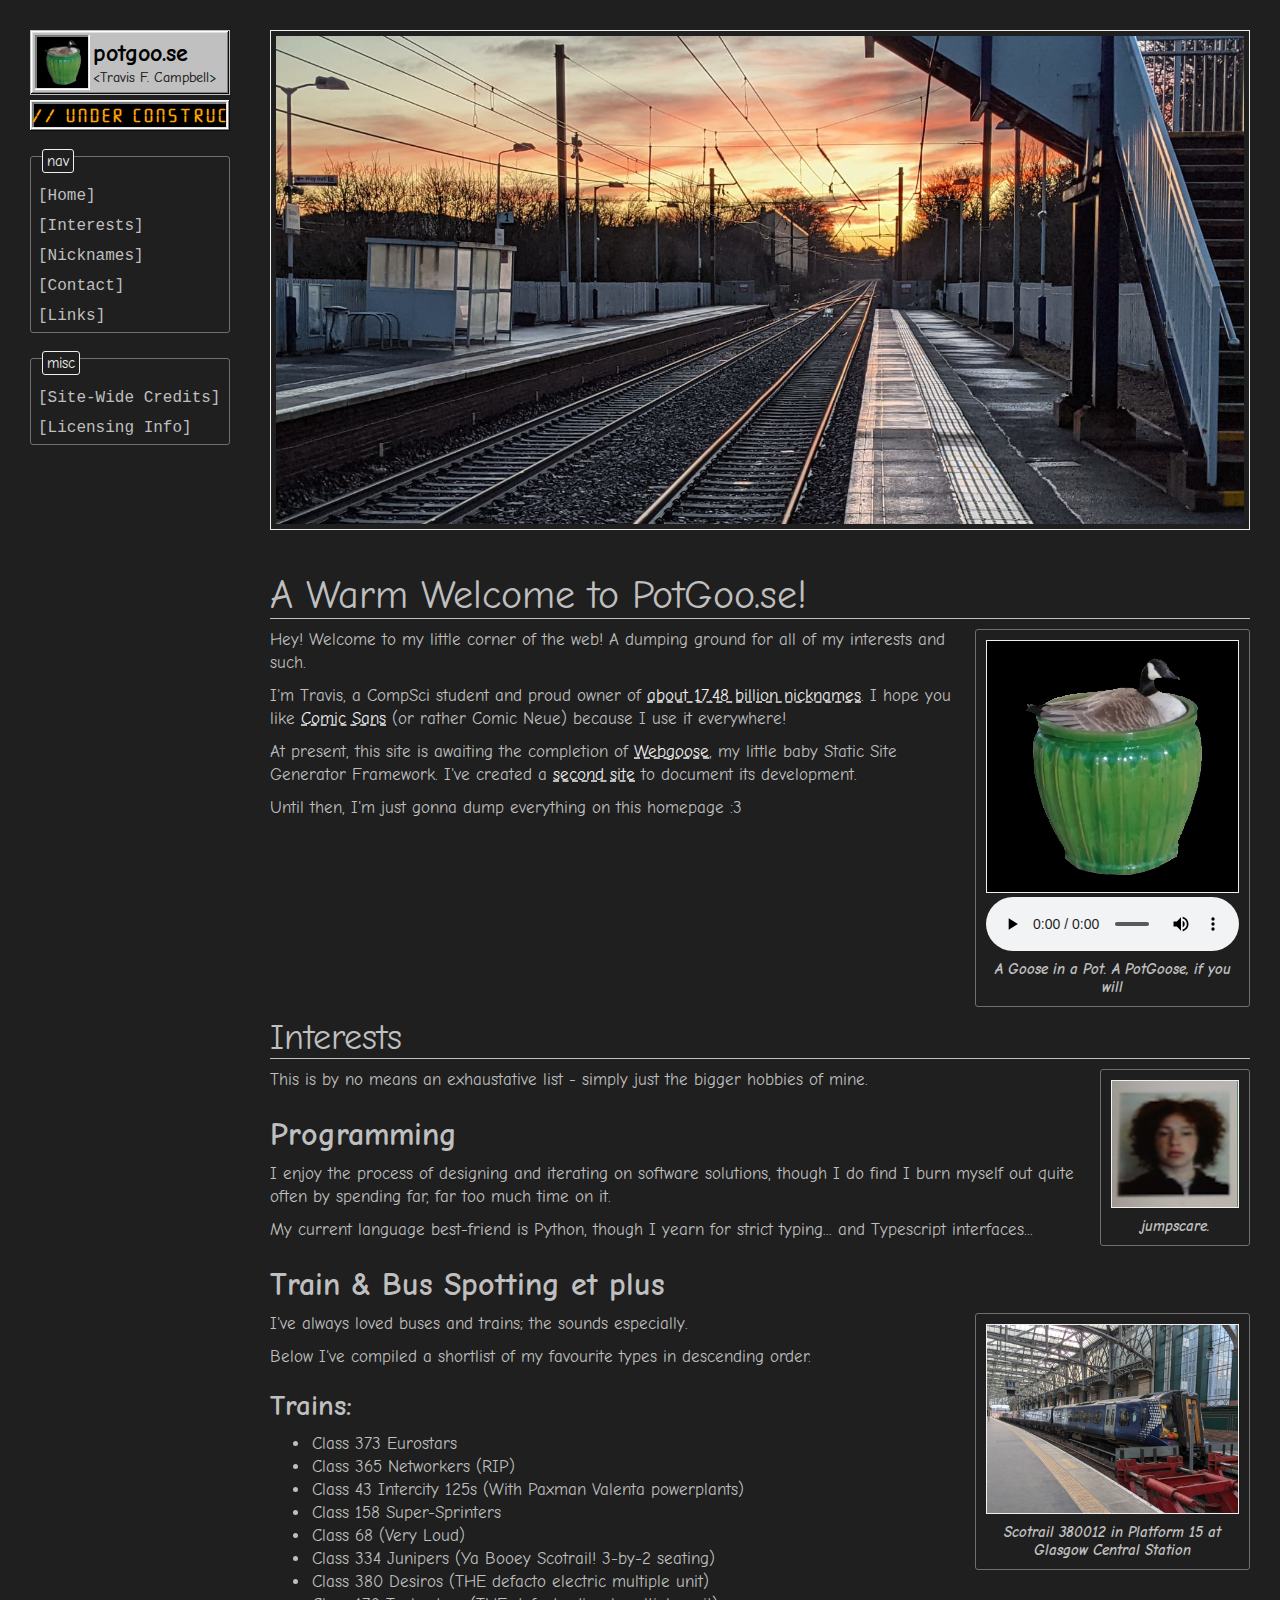
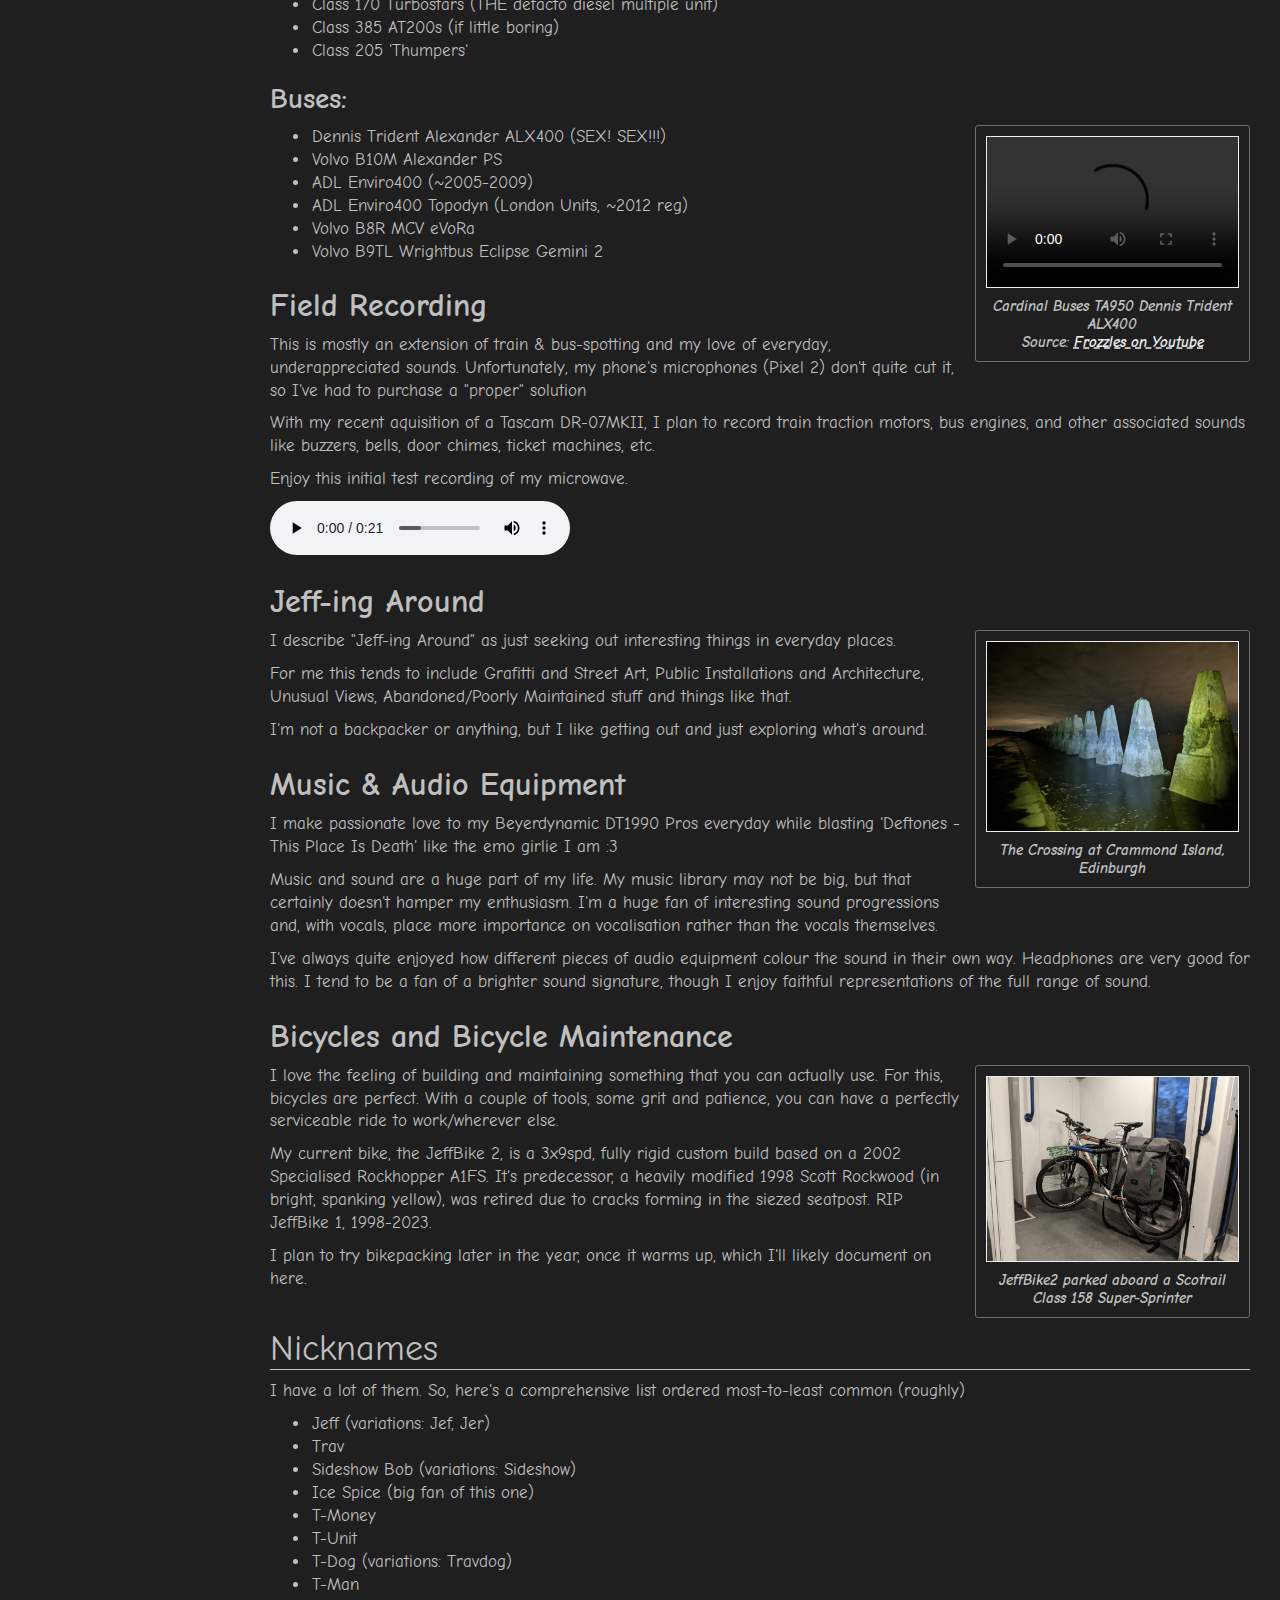
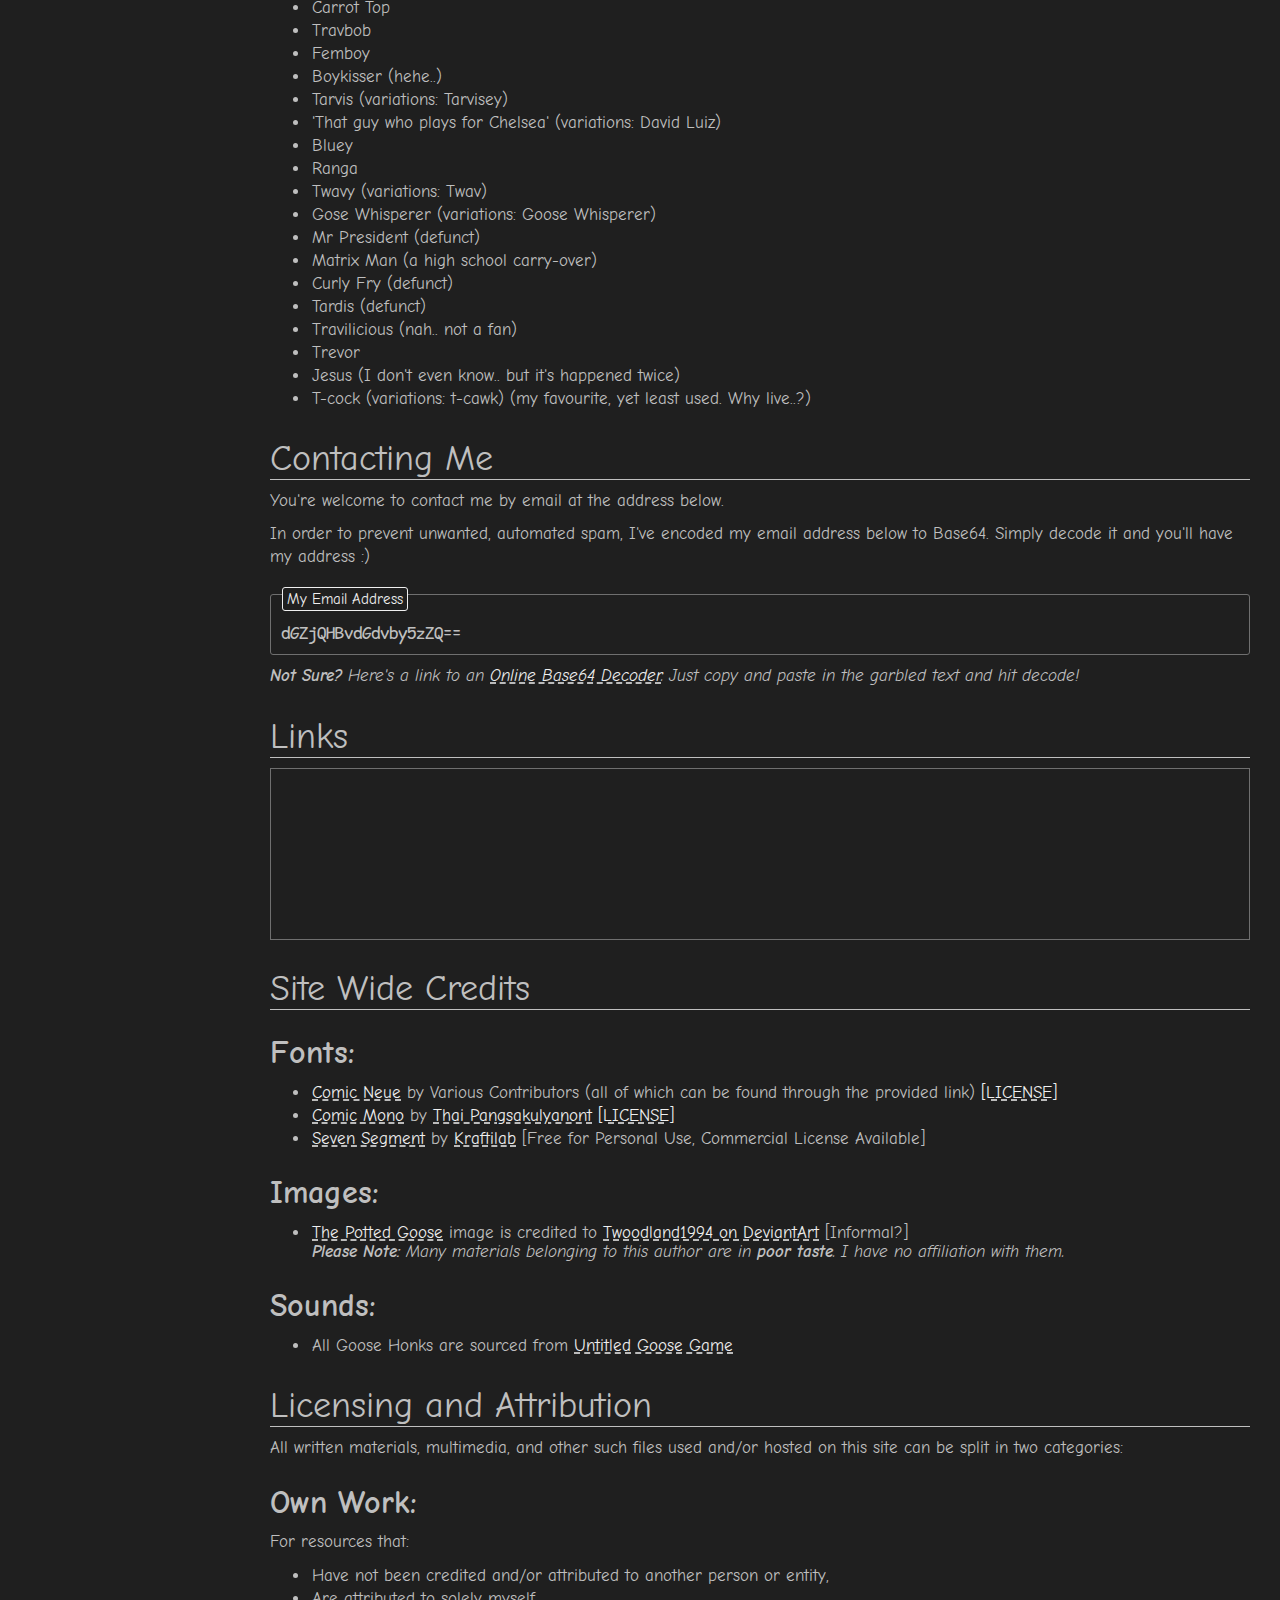
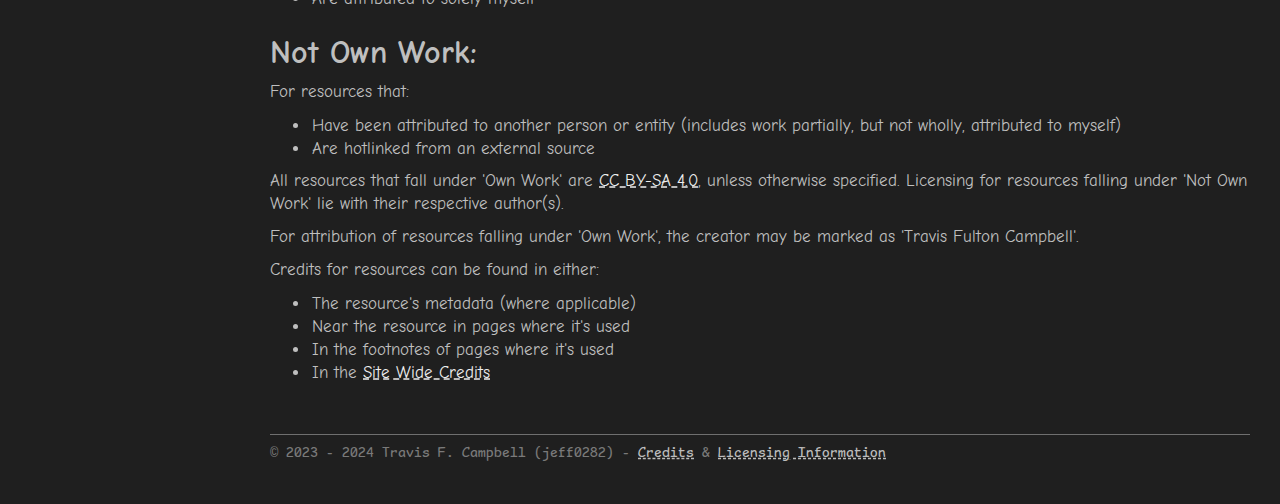
==== index.html @ 3bb30165 "added more nicknames" ====
<!DOCTYPE html>
<html lang="en">

<head>
    <meta charset="UTF-8">
    <meta http-equiv="X-UA-Compatible" content="IE=edge">
    <meta name="viewport" content="width=device-width, initial-scale=1.0">

    <title>Home - Potgoo.se - Travis F. Campbell</title>

    <link rel="apple-touch-icon" sizes="180x180" href="/static/res/site/fav/apple-touch-icon.png">
    <link rel="icon" type="image/png" sizes="32x32" href="/static/res/site/fav/favicon-32x32.png">
    <link rel="icon" type="image/png" sizes="16x16" href="/static/res/site/fav/favicon-16x16.png">
    <link rel="manifest" href="/static/res/fav/site.webmanifest">
    
    <link rel="stylesheet" href="/static/stylesheet/font.css">
    <link rel="stylesheet" href="/static/stylesheet/var.css">
    <link rel="stylesheet" href="/static/stylesheet/layout.css">
    <link rel="stylesheet" href="/static/stylesheet/layout-styling.css">
    <link rel="stylesheet" href="/static/stylesheet/custom_elements.css">
    <link rel="stylesheet" href="/static/stylesheet/content-styling.css">
</head>

<body>

    <div class="layout-container">
        <div class="side-panel">
            
            <header id="honk_trigger">
                <div class="img">
                    <img src="/static/res/site/potgoose-transparent.png">
                </div>
                <div class="text">
                    <span class="heading">potgoo.se</span>
                    <span class="subheading">&lt;Travis F. Campbell&gt;</span>
                </div>
            </header>
                
            <div class="subheader">
                <div class="inner scrolling-container">
                    <span> // Under Construction - Hard Hat Area // </span>
                </div>
            </div>

            <nav class="titled-box">
                <div class="title">nav</div>
                <a href="/">Home</a>
                <a href="#interests">Interests</a>
                <a href="#nicknames">Nicknames</a>
                <a href="#contact">Contact</a>
                <a href="#links">Links</a>
            </nav>

            <nav class="titled-box">
                <div class="title">misc</div>
                <a href="#site-credits">Site-Wide Credits</a>
                <a href="#licensing">Licensing Info</a>
            </nav>
        </div>

        <div class="main-panel">
            <div class="content">
                <img class="banner-img border" src="/static/res/site/slateford-gold-sky.jpg">
            
<!-- intro section -->
<h1 id="home">A Warm Welcome to PotGoo.se!</h1>
<figure class="aside right">
    <img src="/static/res/site/potgoose.jpg">
    <audio src="/static/audio/UGG-Honk/Honk-muffled2.ogg" controls></audio>
    <figcaption>A Goose in a Pot. A PotGoose, if you will</figcaption>
</figure>

<p>
    Hey! Welcome to my little corner of the web! A dumping ground for all of my interests and such.
</p>

<p>
    I'm Travis, a CompSci student and proud owner of <a href="#nicknames">about 17.48 billion nicknames</a>.
    I hope you like <a href="https://fonts.google.com/specimen/Comic+Neue">Comic Sans</a> (or rather Comic Neue) 
    because I use it everywhere!
</p>

<p>
    At present, this site is awaiting the completion of <a href="https://github.com/jeff0282/webgoose">Webgoose</a>, 
    my little baby Static Site Generator Framework. I've created a <a href="https://webgoose.net">second site</a> to document
    its development.
</p>

<p>
    Until then, I'm just gonna dump everything on this homepage :3
</p>



<!-- interests section -->
<h2 id="interests">Interests</h2>
<figure class="right aside clear">
    <img src="/static/res/std/me.jpg" height="128px" width="128px">
    <figcaption>jumpscare.</figcaption>
</figure>
<p>
    This is by no means an exhaustative list - simply just the bigger hobbies of mine.
</p>


<h3>Programming</h3>
<p>
    I enjoy the process of designing and iterating on software solutions, though
    I do find I burn myself out quite often by spending far, far too much time on it.
</p>
<p>
    My current language best-friend is Python, though I yearn for strict typing... and 
    Typescript interfaces... 
</p>


<h3>Train & Bus Spotting et plus</h3>
<figure class="aside right">
    <img src="/static/res/site/class-380-glasgow.jpg">
    <figcaption>Scotrail 380012 in Platform 15 at Glasgow Central Station</figcaption>
</figure>
<p>
    I've always loved buses and trains; the sounds especially.
</p>

<p>
    Below I've compiled a shortlist of my favourite types in descending order. 
</p>

<h4>Trains:</h4>
<ul>
    <li>Class 373 Eurostars</li>
    <li>Class 365 Networkers (RIP)</li>
    <li>Class 43 Intercity 125s (With Paxman Valenta powerplants)</li>
    <li>Class 158 Super-Sprinters</li>
    <li>Class 68 (Very Loud)</li>
    <li>Class 334 Junipers (Ya Booey Scotrail! 3-by-2 seating)</li>
    <li>Class 380 Desiros (THE defacto electric multiple unit)</li>
    <li>Class 170 Turbostars (THE defacto diesel multiple unit)</li>
    <li>Class 385 AT200s (if little boring)</li>
    <li>Class 205 'Thumpers'</li>
</ul>

<h4>Buses:</h4>
<figure class="aside right">
    <video src="/static/transport/bus/dennis-trident/cardinal-buses-TA950[YT-Frozzles-N5Zhn9cdQcM].mp4" controls></video>
    <figcaption>Cardinal Buses TA950 Dennis Trident ALX400<br>Source: <a href="https://youtube.com/watch?v=N5Zhb9cdQcM">Frozzles on Youtube</a></figcaption>
</figure>
<ul>
    <li>Dennis Trident Alexander ALX400 (SEX! SEX!!!)</li>
    <li>Volvo B10M Alexander PS</li>
    <li>ADL Enviro400 (~2005-2009)</li>
    <li>ADL Enviro400 Topodyn (London Units, ~2012 reg)</li>
    <li>Volvo B8R MCV eVoRa</li>
    <li>Volvo B9TL Wrightbus Eclipse Gemini 2</li>
</ul>

<h3>Field Recording</h3>
<p>
    This is mostly an extension of train & bus-spotting and my love of everyday, underappreciated sounds.
    Unfortunately, my phone's microphones (Pixel 2) don't quite cut it, so I've had to purchase a "proper" solution
</p>
<p>
    With my recent aquisition of a Tascam DR-07MKII, I plan to record train traction motors, bus engines, and other 
    associated sounds like buzzers, bells, door chimes, ticket machines, etc.
</p>
<p>
    Enjoy this initial test recording of my microwave.
</p>
<audio src="/static/audio/dr07mk2-microwave.wav" controls></audio>


<h3>Jeff-ing Around</h3>
<figure class="aside right">
    <img src="/static/res/site/crammond-teeth.jpg"> 
    <figcaption>The Crossing at Crammond Island, Edinburgh</figcaption>
</figure>
<p>
    I describe "Jeff-ing Around" as just seeking out interesting things in everyday places.
</p>
<p>
    For me this tends to include Grafitti and Street Art, Public Installations and Architecture,
    Unusual Views, Abandoned/Poorly Maintained stuff and things like that.
</p>
<p>
    I'm not a backpacker or anything, but I like getting out and just exploring what's around.
</p>
    

<h3>Music & Audio Equipment</h3>
<p>
    I make passionate love to my Beyerdynamic DT1990 Pros everyday while blasting 'Deftones - This Place Is Death' like
    the emo girlie I am :3
</p>
<p>
    Music and sound are a huge part of my life. My music library may not be big, but that certainly doesn't hamper my
    enthusiasm. I'm a huge fan of interesting sound progressions and, with vocals, place more importance on vocalisation rather than the 
    vocals themselves.
</p>
<p>
    I've always quite enjoyed how different pieces of audio equipment colour the sound in their own way. Headphones are 
    very good for this. I tend to be a fan of a brighter sound signature, though I enjoy faithful representations of the full
    range of sound.
</p>


<h3>Bicycles and Bicycle Maintenance</h3>
<figure class="aside right">
    <img src="/static/res/site/jeffbike2-on-158.jpg">
    <figcaption>JeffBike2 parked aboard a Scotrail Class 158 Super-Sprinter</figcaption>
</figure>
<p>
    I love the feeling of building and maintaining something that you can actually use. For this, bicycles are perfect.
    With a couple of tools, some grit and patience, you can have a perfectly serviceable ride to work/wherever else.
</p>
<p>
    My current bike, the JeffBike 2, is a 3x9spd, fully rigid custom build based on a 2002 Specialised Rockhopper A1FS. It's predecessor, 
    a heavily modified 1998 Scott Rockwood (in bright, spanking yellow), was retired due to cracks forming in the siezed seatpost. RIP JeffBike 1, 1998-2023.
</p>
<p>
    I plan to try bikepacking later in the year, once it warms up, which I'll likely document on here.
</p>


<h2 id="nicknames">Nicknames</h2>
<p>I have a lot of them. So, here's a comprehensive list ordered most-to-least common (roughly)</p>
<ul>
    <li>Jeff (variations: Jef, Jer)</li>
    <li>Trav</li>
    <li>Sideshow Bob (variations: Sideshow)</li>
    <li>Ice Spice (big fan of this one)</li>
    <li>T-Money</li>
    <li>T-Unit</li>
    <li>T-Dog (variations: Travdog)</li>
    <li>T-Man</li>
    <li>Carrot Top</li>
    <li>Travbob</li>
    <li>Femboy</li>
    <li>Boykisser (hehe..)</li>
    <li>Tarvis (variations: Tarvisey)</li>
    <li>'That guy who plays for Chelsea' (variations: David Luiz)</li>
    <li>Bluey</li>
    <li>Ranga</li>
    <li>Twavy (variations: Twav)</li>
    <li>Gose Whisperer (variations: Goose Whisperer)</li>
    <li>Mr President (defunct)</li>
    <li>Matrix Man (a high school carry-over)</li>
    <li>Curly Fry (defunct)</li>
    <li>Tardis (defunct)</li>
    <li>Travilicious (nah.. not a fan)</li>
    <li>Trevor</li>
    <li>Jesus (I don't even know.. but it's happened twice)</li>
    <li>T-cock (variations: t-cawk) (my favourite, yet least used. Why live..?)</li>
</ul>

<h2 id="contact">Contacting Me</h2>
<p>
    You're welcome to contact me by email at the address below.
</p>
<p>
    In order to prevent unwanted, automated spam, I've encoded my email address below to Base64. Simply decode it and you'll have my address :)
</p>
<pre class="titled-box"><div class="title">My Email Address</div><code>dGZjQHBvdGdvby5zZQ==</code></pre>
<p>
    <i><b>Not Sure?</b> Here's a link to an <a href="https://www.base64decode.org/">Online Base64 Decoder</a>. Just copy and paste in the garbled text and hit decode!</i>
</p>

<h2 id="links">Links</h2>
<iframe class="centered" src="https://silly.city/embed.html?user=jeff" title="silly.city webring" frameborder="no"></iframe>

<h2 id="site-credits">Site Wide Credits</h2>
<h3>Fonts:</h3>
<ul>
    <li><a href="https://comicneue.com/">Comic Neue</a> by Various Contributors (all of which can be found through the provided link) <a href="/static/font/Comic_Neue/OFL.txt">[LICENSE]</a></li>
    <li><a href="https://github.com/dtinth/comic-mono-font/">Comic Mono</a> by <a href="https://dt.in.th/">Thai Pangsakulyanont</a> <a href="/static/font/Comic_Mono/LICENSE.txt">[LICENSE]</a></li>
    <li><a href="https://www.dafont.com/seven-segment.font">Seven Segment</a> by <a href="https://kraftilab.com">Kraftilab</a> [Free for Personal Use, Commercial License Available]</li>
</ul>
<h3>Images:</h3>
<ul>
    <li>
        <a href="/static/res/site/potgoose-transparent.png">The Potted Goose</a> image is credited to <a href="https://www.deviantart.com/twoodland1994">Twoodland1994 on DeviantArt</a> [Informal?]<br>
        <i><b>Please Note:</b> Many materials belonging to this author are in <b>poor taste</b>. I have no affiliation with them.</i>
    </li>
</ul>

<h3>Sounds:</h3>
<ul>
    <li>All Goose Honks are sourced from <a href="https://goose.game/">Untitled Goose Game</a></li>
</ul>

<h2 id="licensing">Licensing and Attribution</h2>
<p>
    All written materials, multimedia, and other such files used and/or hosted on this site can be split in two categories:
</p>
<h3>Own Work:</h3>
<p>For resources that:</p>
<ul>
    <li>Have not been credited and/or attributed to another person or entity,</li>
    <li>Are attributed to solely myself</li>
</ul>

<h3>Not Own Work:</h3>
<p>For resources that:</p>
<ul>
    <li>Have been attributed to another person or entity (includes work partially, but not wholly, attributed to myself)</li>
    <li>Are hotlinked from an external source</li>
</ul>

<p>
    All resources that fall under 'Own Work' are <a href="https://creativecommons.org/licenses/by-sa/4.0/">CC BY-SA 4.0</a>, unless otherwise specified. Licensing for resources falling under 'Not Own Work' lie with their respective author(s).
</p>
<p>
    For attribution of resources falling under 'Own Work', the creator may be marked as 'Travis Fulton Campbell'.
</p>
<p>
    Credits for resources can be found in either:
    <ul>
        <li>The resource's metadata (where applicable)</li>
        <li>Near the resource in pages where it's used</li>
        <li>In the footnotes of pages where it's used</li>
        <li>In the <a href="#site-credits">Site Wide Credits</a></li>
    </ul>
</p>

<footer>
    <p>&copy; 2023 - 2024 Travis F. Campbell (jeff0282) - <a href="#site-credits">Credits</a> & <a href="#licensing">Licensing Information</a></p>
</footer>

            </div>
        </div>

    </div>

    <script src="/static/script/honk.js"></script>
    <!---<script src="/static/script//toggleAnim.js"></script>--->

</body>

</html>
---- static/stylesheet/font.css ----
/*
ADDITIONAL FONTS USED IN THE STYLESHEET SET FOR POTGOO.SE - Late 2023
*/

/* SEVEN SEGMENT FONT */
@font-face {
    font-family: "Seven Segment";
    src: url("/static/font/Seven_Segment/Seven_Segment.ttf");
    font-weight: normal;
    font-style: normal;
}

/* MIT LICENSED ALTERNATIVE TO COMIC CODE - COMIC MONO*/
@font-face {
    font-family: "Comic Mono";
    src: url("/static/font/Comic_Mono/ComicMono.ttf") format("truetype");;
    font-weight: normal;
    font-style: normal;
}

@font-face {
    font-family: "Comic Mono";
    src: url("/static/font/Comic_Mono/ComicMono-Bold.ttf") format("truetype");;
    font-weight: bold;
    font-style: normal;
}


/* FOSS COMIC SANS ALTERNATIVE - COMIC NEUE */
@font-face {
    font-family: "Comic Neue";
    src: url("/static/font/Comic_Neue/ComicNeue-Regular.ttf") format("truetype");;
    font-weight: normal;
    font-style: normal;
}

@font-face {
    font-family: "Comic Neue";
    src: url("/static/font/Comic_Neue/ComicNeue-Italic.ttf") format("truetype");;
    font-weight: normal;
    font-style: italic;
}

@font-face {
    font-family: "Comic Neue";
    src: url("/static/font/Comic_Neue/ComicNeue-Bold.ttf") format("truetype");;
    font-weight: 600;
    font-style: normal;
}

@font-face {
    font-family: "Comic Neue";
    src: url("/static/font/Comic_Neue/ComicNeue-BoldItalic.ttf") format("truetype");;
    font-weight: 600;
    font-style: italic;
}
---- static/stylesheet/var.css ----
/*
GLOBAL CSS VARIABLES USED IN THE STYLESHEET SET FOR POTGOO.SE - Late 2023
*/

:root {

    /* block colours */
    --background-color: #1f1f1f;
    --bright-border-color: #efefef;
    --normal-border-color: #6f6f6f;
    --dark-border-color: #3f3f3f;
    

    /* font colours */
    --bright-text-color: #efefef;
    --normal-text-color: #bfbfbf;
    --dark-text-color: #7a7a7a;
    --normal-link-color: var(--bright-text-color);
    --dark-link-color: #bcbcbc;


    /* misc */
    --normal-radius: 3px;


    /* Windows(tm)-like button stuff */
    /* thank you mr bill gate pls stop epsteining children tysm :3 */
    --win-button-bg: #c0c0c0;
    --win-button-raised-box:    inset -1px -1px #0a0a0a,
                                inset 1px 1px #ffffff,
                                inset -2px -2px #808080,
                                inset 2px 2px #dfdfdf;
    
    --win-button-sunken-box:    inset -1px -1px #ffffff,
                                inset 1px 1px #0a0a0a0a,
                                inset -2px -2px #dfdfdf,
                                inset 2px 2px #808080;
}
---- static/stylesheet/layout.css ----
/*
STYLESHEET USED TO SET THE LAYOUT OF POTGOO.SE - Late 2023
*/

/*
LOCAL VARS
*/
:root {
    /* universal properties */
    --univ-max-layout-width: 1300px;
    --univ-panel-gap: 40px;

    /* desktop only */
    --desktop-body-margin: 30px;
    --desktop-side-panel-size: 200px;

    /* mobile only */
    --mobile-body-margin: 20px;
}


/*
LAYOUT STYLING
*/
body {margin: var(--desktop-body-margin);}
body > .layout-container {
    display: grid;
    margin: auto;
    grid-template-columns: var(--desktop-side-panel-size) 1fr;
    gap: var(--univ-panel-gap);
    width: var(--univ-max-layout-width);
    max-width: 100%;
}

.side-panel header {max-width: var(--desktop-side-panel-size)}
.side-panel nav {
    display: flex;
    position: relative;
    flex-direction: column;
    gap: 12px;
    margin-top: 20px;
}

.main-panel > .content img:first-child {margin-top: 0px;}

/*
TRANSFORM TO MOBILE
*/
@media only screen and (max-width: 725px) {
    body {margin: var(--mobile-body-margin);}
    body > .layout-container {
      grid-template-columns: unset;
      grid-template-rows: auto 1fr;
    }
    .side-panel {position: static;}
    .side-panel nav {
        flex-direction: row;
        flex-wrap: wrap;
        gap: 15px;
    }
}
---- static/stylesheet/layout-styling.css ----
/*
STYLESHEET USED TO STYLE THE LAYOUT OF POTGOO.SE - Late 2023
*/

/*
LOCAL VARS
*/
:root {
    --nav-before-content: "nav"
}

/*
BASE STYLING
*/
img,
video,
audio {max-width: 100%; max-height: 100%;}
a {
    color: inherit;
    text-decoration: none;
}
a:hover {
    color: var(--bright-text-color);
    text-decoration: dashed underline;
};
a:active {color: inherit}


/*
LAYOUT STYLING
*/
body {
    font-family: 'Comic Neue', sans-serif;
    color: var(--normal-text-color);
    background-color: var(--background-color);
}

.side-panel nav {
    padding: 7px;
    font-family: monospace;
    font-size: 16px;
    border: 1px solid var(--normal-border-color);
    border-radius: 3px;
}
.side-panel nav a {text-decoration: none !important; width: fit-content;}
.side-panel nav a::before {content: "[";}
.side-panel nav a::after {content: "]";}
.side-panel nav a:hover {color: var(--bright-text-color)};
.side-panel nav a:active{color: var(--normal-text-color)}

header {
    display: grid;
    box-sizing: border-box;
    padding: 4px;
    grid-template-columns: 55px 1fr;
    box-shadow: var(--win-button-raised-box);
    border: 1px solid var(--win-button-bg);
    color: black;
    background-color: var(--win-button-bg);
    text-shadow: 0px 0px var(--dark-text-color);
}
header:active {box-shadow: var(--win-button-sunken-box); text-shadow: 1px 1px var(--dark-text-color);}
header > .img {box-shadow: var(--win-button-sunken-box); 
               padding: 2px; 
               height: 51px; /*idk why this has to be hardcoded, min/fit-content don't work*/
               background-color: black;
            } 
header > .img img:hover,
header > .img img:active {animation: select-shimmy 0.3s linear infinite;}
header > .text {
    display: flex; 
    flex-direction: column; 
    justify-content: center;
    gap: 2px;
    padding: 0px 3px;
}
header > .text * {
    text-shadow: inherit; 
    text-decoration: none; 
    font-family: "Comic Neue", sans-serif;
}
header > .text > .heading {font-size: 24px; font-weight: bold;}
header > .text > .subheading {font-size: 14px; color: var(--background-color);}

.subheader {
    box-sizing: border-box;
    margin-top: 5px;
    padding: 2px;
    background-color: var(--background-color);
    box-shadow: var(--win-button-raised-box);
    width: 100%;
}
.subheader > .inner {
    position: relative;
    height: 2.5ex;
    padding: 6px 0;
    background-color: black;
    box-shadow: var(--win-button-sunken-box);
    font-family: 'Seven Segment', 'Courier New', Courier, monospace;
    font-size: 18px;
    font-weight: bold;
    letter-spacing: 3px;
    line-height: 2.5ex;
    text-transform: uppercase;
    color: orange;
}
.subheader > .inner > * {
    position: absolute;
    min-width: 100%;
    width: max-content;
}

.banner-img {
    object-fit: cover;
    object-position: 50% 50%;
    width: 100%;
    height: 500px;
    border: 1px solid var(--bright-border-color);
}

/*
Adjustments for smaller viewports
*/
@media only screen and (max-width: 900px) {
    .banner-img {
        height: 300px;
    }
}
---- static/stylesheet/custom_elements.css ----
/*
Animations
*/

@keyframes scroll-left {
    0% {transform: translateX(100%)}
    100% {transform: translateX(-100%);}
}

@keyframes select-shimmy {
    0% {transform: rotate(8deg);}
    49% {transform: rotate(8deg);}
    50% {transform: rotate(-8deg);}
    100% {transform: rotate(-8deg);}
}

.titled-box {position: relative; margin-top: 25px !important; padding-top: 30px !important;}
.titled-box .title {
    position: absolute;
    box-sizing: border-box;
    top: -8px;
    left: 11px;
    height: 24px;
    padding: 2px 4px;
    width: fit-content;
    max-width: calc(100% - 22px); /* account for left pos offset */
    text-overflow: ellipsis;
    overflow: hidden;
    font-size: 15px;
    font-family: 'Comic Neue', sans-serif;
    color: var(--bright-text-color);
    background-color: var(--background-color);
    border: 1px solid var(--bright-border-color);
    border-radius: var(--normal-radius);
}

.scrolling-container { overflow: hidden; }
.scrolling-container * {
    animation: scroll-left 15s linear infinite;
}
---- static/stylesheet/content-styling.css ----
/*
STYLESHEET USED TO STYLE THE CONTENT OF POTGOO.SE - Late 2023
*/

h1 {font-size: 40px; margin: 28px 0 10px;}
h2 {font-size: 36px; margin: 28px 0 10px;}
h3 {font-size: 32px; margin: 24px 0 10px;}
h4 {font-size: 29px; margin: 20px 0 10px;}
h5 {font-size: 26px; margin: 20px 0 10px;}
h6 {font-size: 23px; margin: 20px 0 10px;}
h1,h2 {border-bottom: 1px solid var(--normal-text-color); clear: both; font-weight: normal;}

.content {
    font-size: 17px;
}

.content footer {
    border-top: 1px solid var(--normal-border-color);
    margin-top: 50px;
    padding-top: 10px;
    font-size: 14px;
    font-family: "Comic Mono", monospace;
    color: var(--dark-text-color);
}
.content footer a {color: var(--dark-link-color);}

.content p {
    margin: 0 0 10px; 
    font-size: inherit;
    line-height: 1.35;
}

.content ul,
.content ol {margin: 10px 0;}
.content li {padding: 2px;}

.content a {color: var(--bright-text-color); text-decoration: dashed underline;}
.content a:hover {text-decoration: underline;}

.content img,
.content video {
    box-sizing: border-box;
    max-height: 600px;
    margin: 10px 0;
    padding: 5px;
}

.content pre,
.content figure {
    border-radius: var(--normal-radius);
}

.content pre,
.content figure,
.content iframe {
    display: block;
    box-sizing: border-box;
    max-width: 100%;
    margin: 10px 0;
    padding: 10px;
    border: 1px solid var(--normal-border-color);
}
.content iframe {width: 100%;}
.content pre {white-space: pre-line; height: fit-content; font-family: "Comic Mono", monospace;}
.content code {font-family: inherit;}
.content figure {width: fit-content;}
.content figure figcaption {
    font-weight: bold;
    font-style: italic;
    text-align: center;
    font-size: 15px;
    margin-top: 5px;
}
.content figure img,
.content figure video {
    margin: 0;
    padding: 0;
    border: 1px solid var(--bright-border-color);
}

.content .spacer {
    margin: 20px 0;
}

.content .huge-text {
    display: block;
    font-size: 96px;
}

.content .bold {
    font-weight: bold;
}

.content .monospace {
    font-family: 'Courier New', Courier, monospace;
}

.content .centered {
    display: block;
    margin-left: auto;
    margin-right: auto;
    text-align: center;
}

.content .left {
    float: left;
    clear: left;
    margin-left: 0 !important;
}

.content .right {
    float: right;
    clear: right;
    margin-right: 0 !important;
}

.content .aside {
    box-sizing: border-box;
    width: 35%;
    margin: 0 10px 10px;
    max-width: 275px;
    width: fit-content;
    height: fit-content;
}

.content .border {
    padding: 5px;
    border: 1px solid var(--bright-border-color);
}

.content .clear {
    clear: both;
}


/*
Adjustments for smaller viewports
*/
@media only screen and (max-width: 900px) {
    h1 {font-size: 34px;}
    h2 {font-size: 30px;}
    h3 {font-size: 27px;}
    h4 {font-size: 24px;}
    h5 {font-size: 21px;}
    h6 {font-size: 18px;}
    .content {font-size: 18px;}
    .content .aside {max-width: 200px;}
}
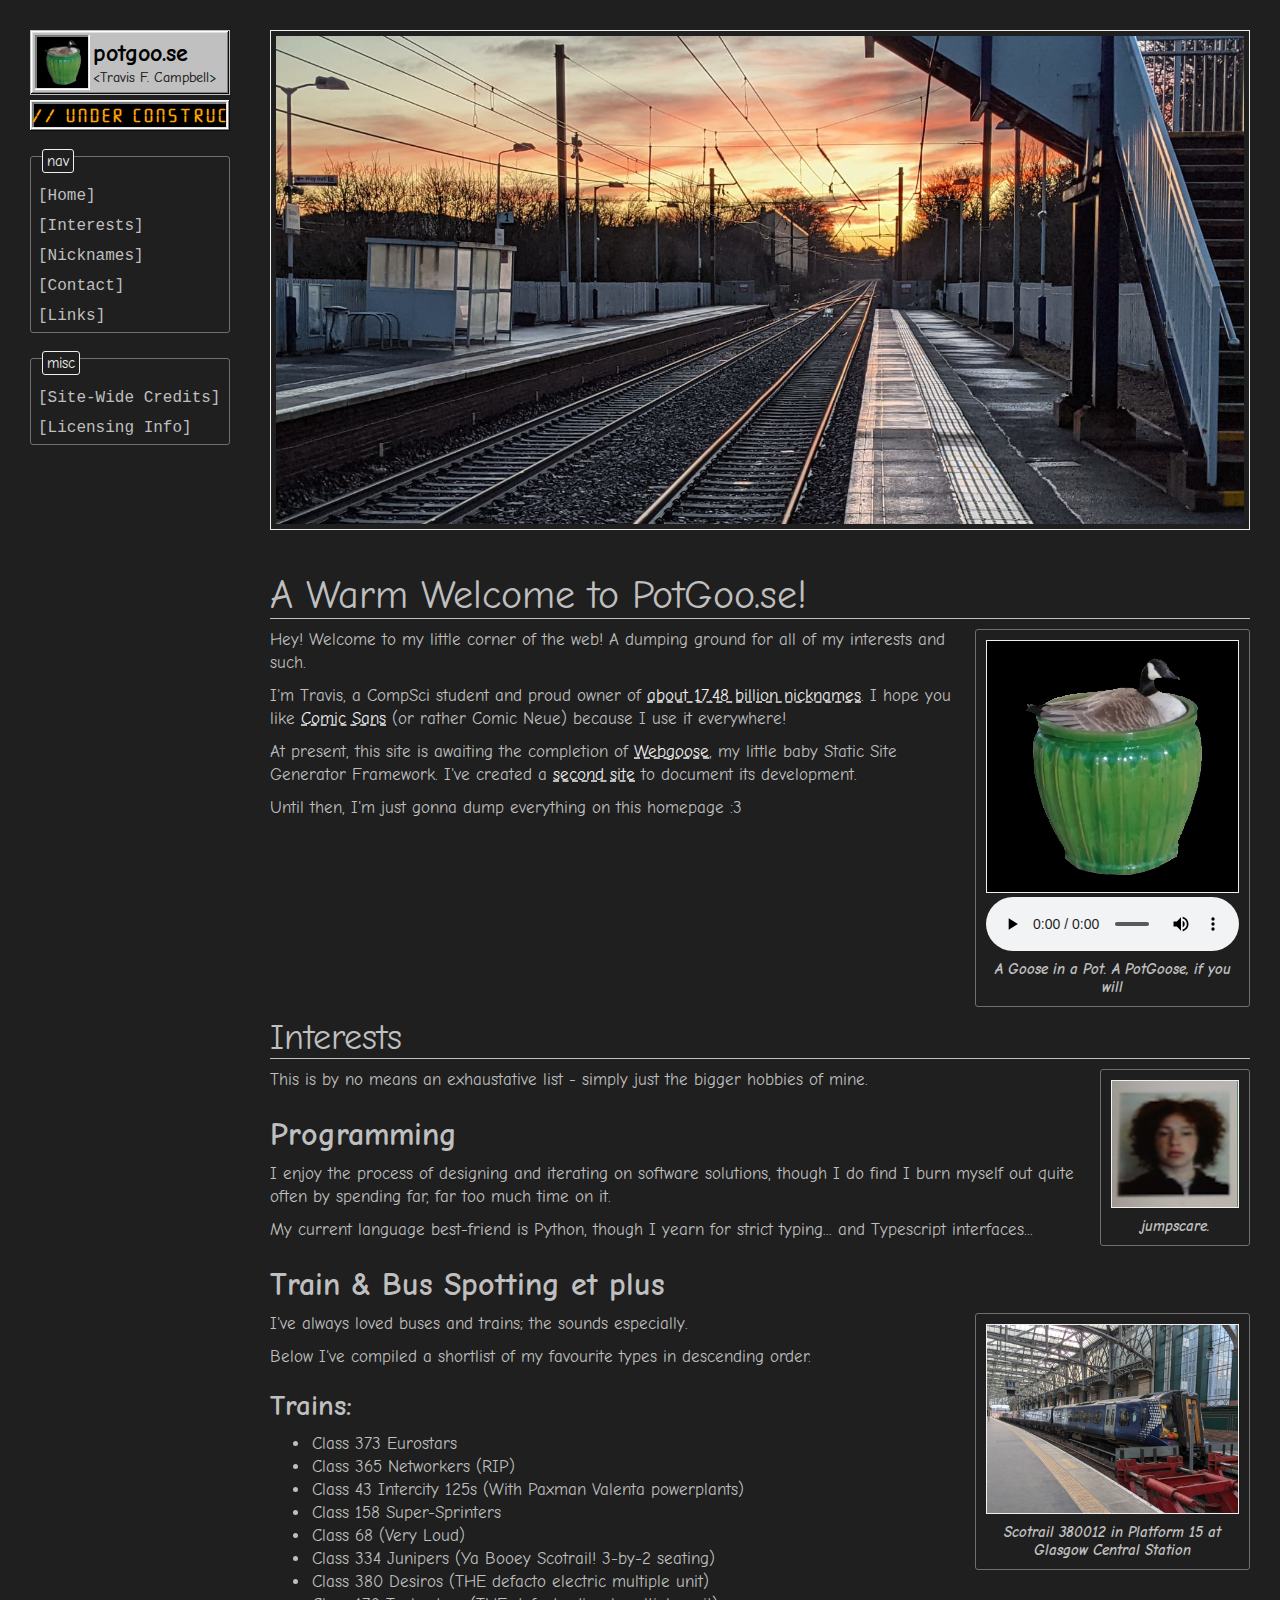
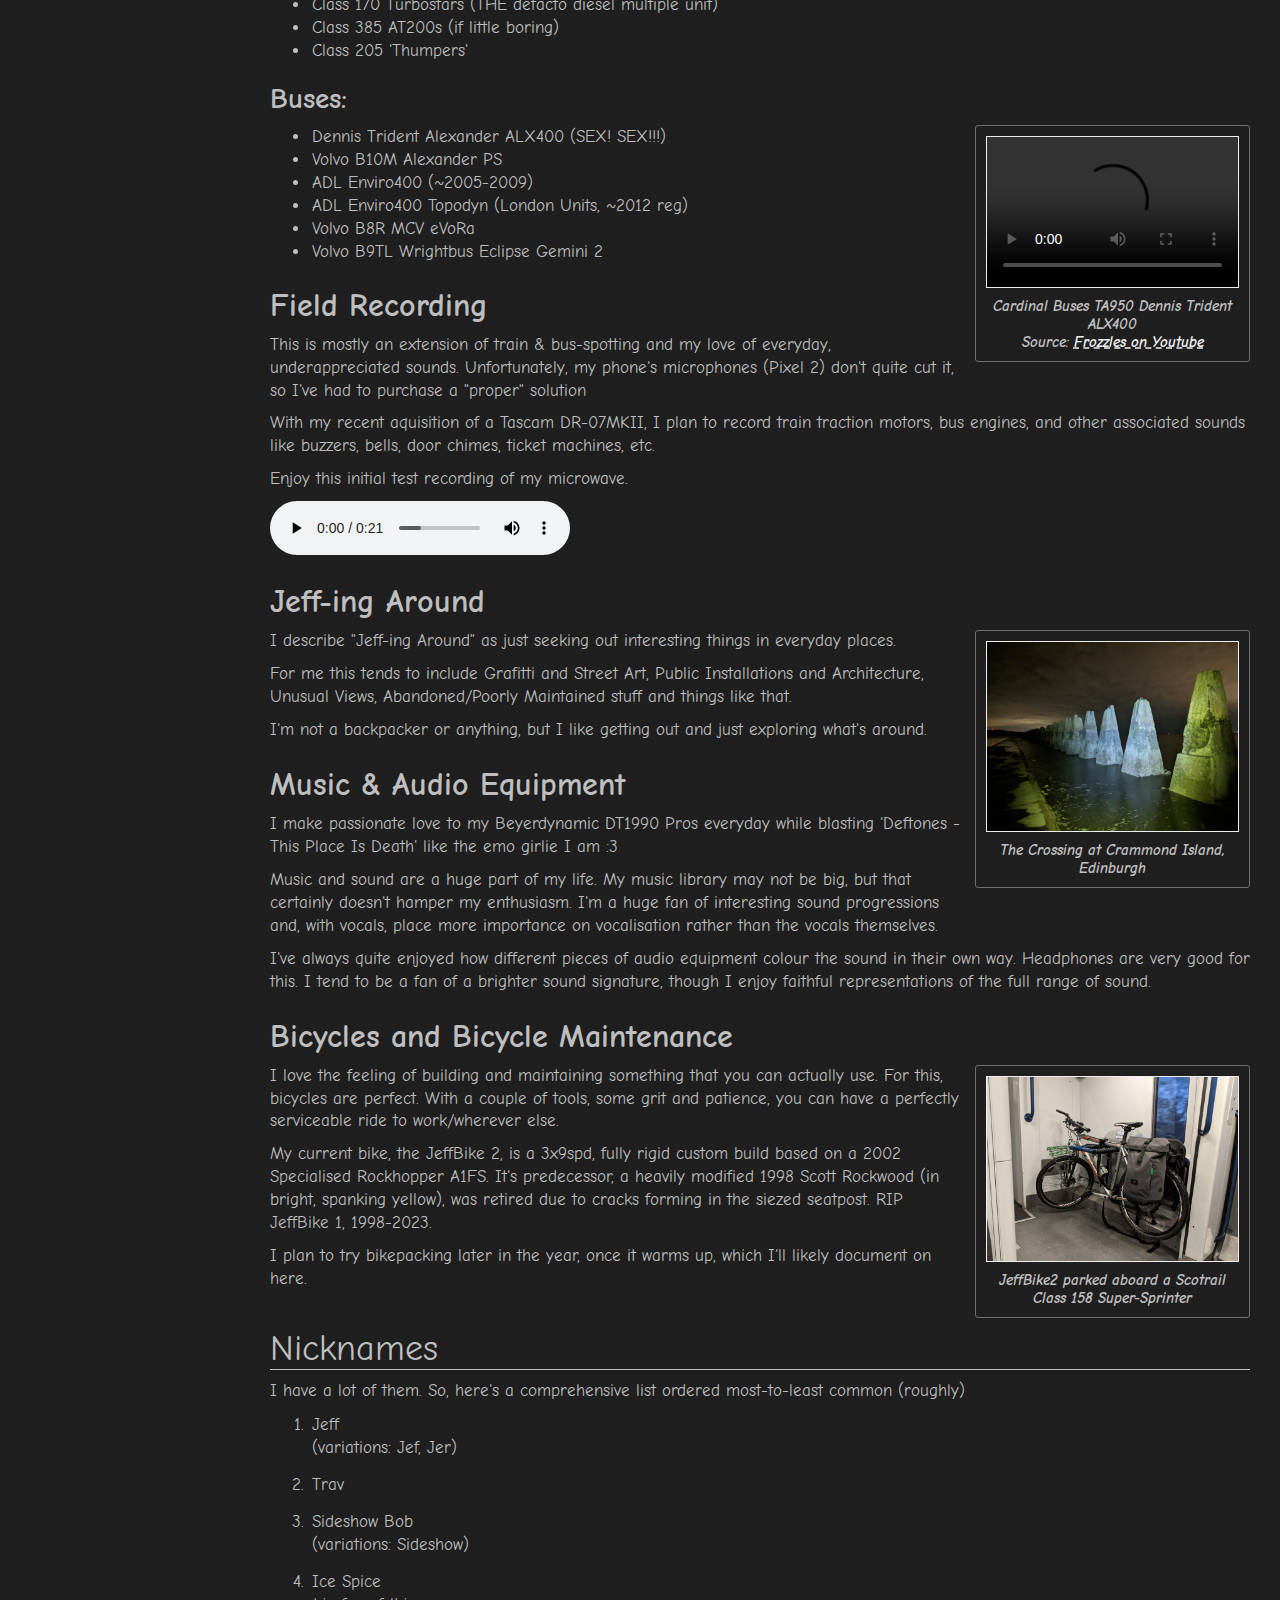
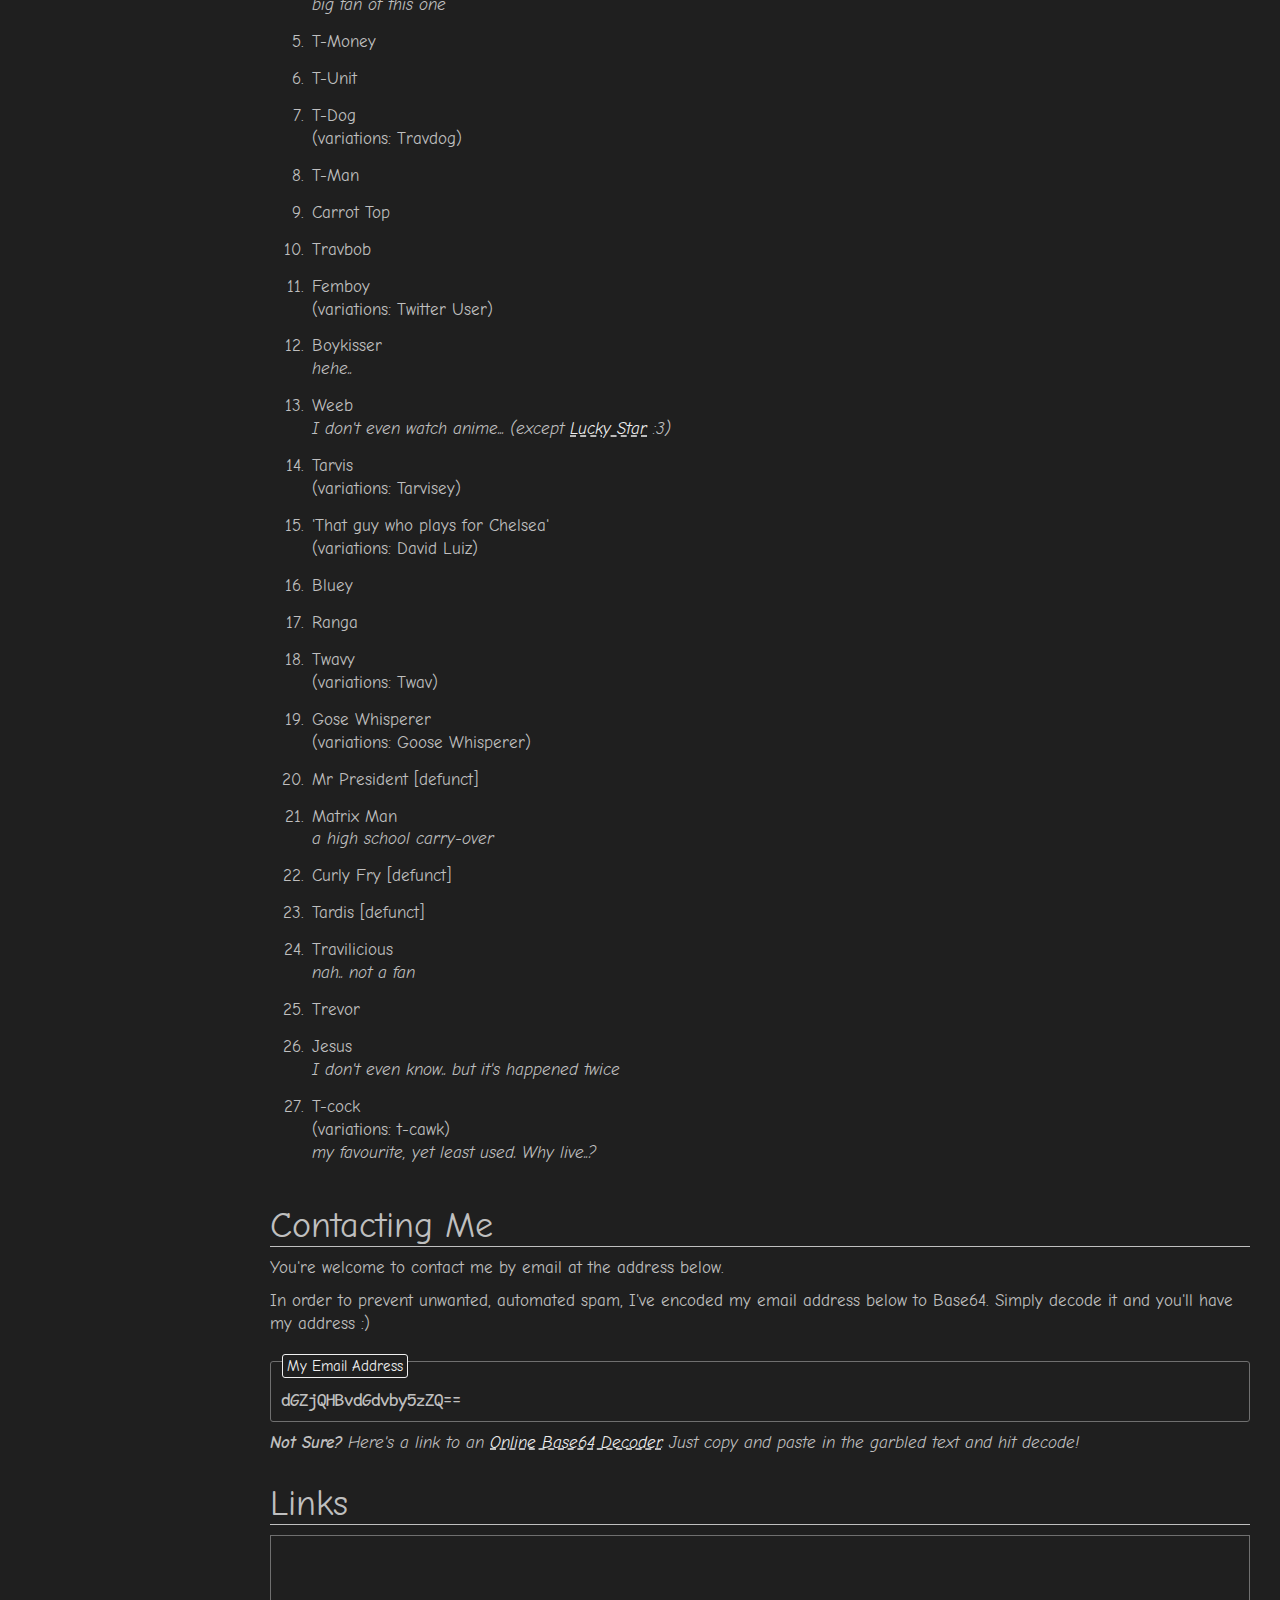
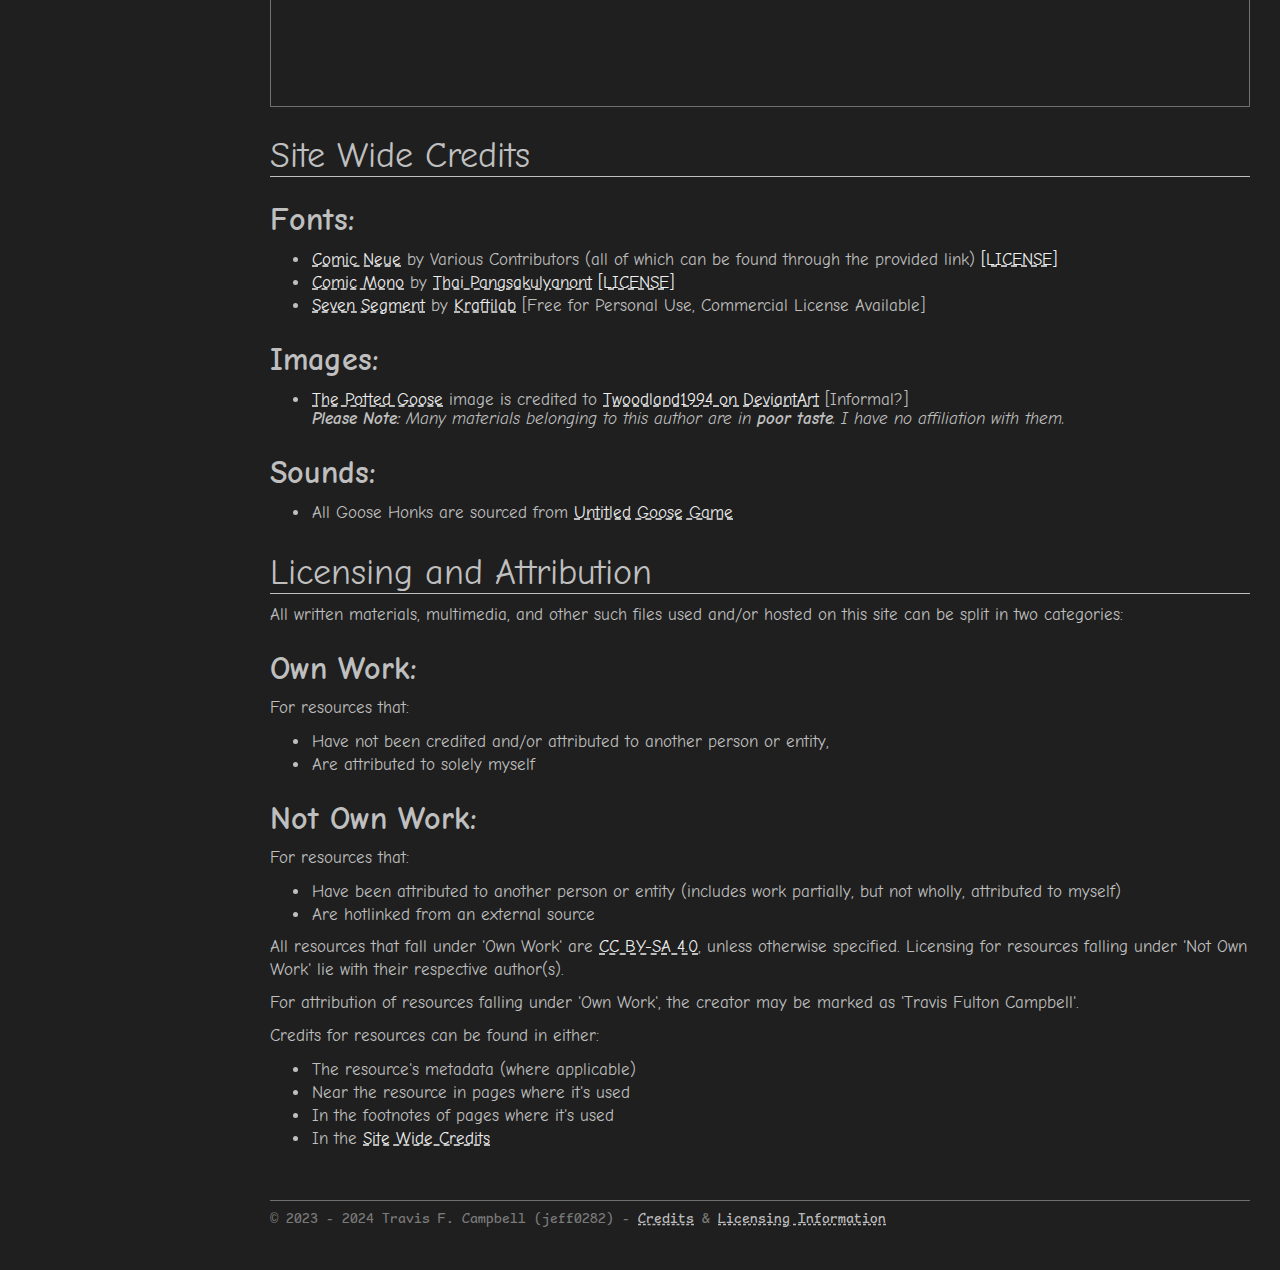
==== commit c247989f: "formatting improvement" ====
--- a/index.html
+++ b/index.html
@@ -224,34 +224,130 @@
 
 <h2 id="nicknames">Nicknames</h2>
 <p>I have a lot of them. So, here's a comprehensive list ordered most-to-least common (roughly)</p>
-<ul>
-    <li>Jeff (variations: Jef, Jer)</li>
-    <li>Trav</li>
-    <li>Sideshow Bob (variations: Sideshow)</li>
-    <li>Ice Spice (big fan of this one)</li>
-    <li>T-Money</li>
-    <li>T-Unit</li>
-    <li>T-Dog (variations: Travdog)</li>
-    <li>T-Man</li>
-    <li>Carrot Top</li>
-    <li>Travbob</li>
-    <li>Femboy</li>
-    <li>Boykisser (hehe..)</li>
-    <li>Tarvis (variations: Tarvisey)</li>
-    <li>'That guy who plays for Chelsea' (variations: David Luiz)</li>
-    <li>Bluey</li>
-    <li>Ranga</li>
-    <li>Twavy (variations: Twav)</li>
-    <li>Gose Whisperer (variations: Goose Whisperer)</li>
-    <li>Mr President (defunct)</li>
-    <li>Matrix Man (a high school carry-over)</li>
-    <li>Curly Fry (defunct)</li>
-    <li>Tardis (defunct)</li>
-    <li>Travilicious (nah.. not a fan)</li>
-    <li>Trevor</li>
-    <li>Jesus (I don't even know.. but it's happened twice)</li>
-    <li>T-cock (variations: t-cawk) (my favourite, yet least used. Why live..?)</li>
-</ul>
+<ol>
+    <li><p>
+        Jeff <br>
+        (variations: Jef, Jer)
+    </p></li>
+    
+    <li><p>
+        Trav
+    </p></li>
+    
+    <li><p>
+        Sideshow Bob <br>
+        (variations: Sideshow)
+    </p></li>
+    
+    <li><p>
+        Ice Spice <br>
+        <i>big fan of this one</i>
+    </p></li>
+    
+    <li><p>
+        T-Money
+    </p></li>
+    
+    <li><p>
+        T-Unit
+    </p></li>
+    
+    <li><p>
+        T-Dog <br>
+        (variations: Travdog)
+    </p></li>
+    
+    <li><p>
+        T-Man
+    </p></li>
+    
+    <li><p>
+        Carrot Top
+    </p></li>
+    
+    <li><p>
+        Travbob
+    </p></li>
+    
+    <li><p>
+        Femboy <br>
+        (variations: Twitter User)
+    </p></li>
+    
+    <li><p>
+        Boykisser <br>
+        <i>hehe..</i>
+    </p></li>
+
+    <li><p>
+        Weeb<br>
+        <i>I don't even watch anime... (except <a href="https://youtu.be/R2V3yBJrAdo?t=321">Lucky Star</a> :3)</i>
+    </p></li>
+    
+    <li><p>
+        Tarvis <br>
+        (variations: Tarvisey)
+    </p></li>
+    
+    <li><p>
+        'That guy who plays for Chelsea' <br>
+        (variations: David Luiz)
+    </p></li>
+    
+    <li><p>
+        Bluey
+    </p></li>
+    
+    <li><p>
+        Ranga
+    </p></li>
+    
+    <li><p>
+        Twavy <br>
+        (variations: Twav)
+    </p></li>
+    
+    <li><p>
+        Gose Whisperer <br>
+        (variations: Goose Whisperer)
+    </p></li>
+    
+    <li><p>
+        Mr President [defunct]
+    </p></li>
+    
+    <li><p>
+        Matrix Man <br>
+        <i>a high school carry-over</i>
+    </p></li>
+    
+    <li><p>
+        Curly Fry [defunct]
+    </p></li>
+    
+    <li><p>
+        Tardis [defunct] 
+    </p></li>
+    
+    <li><p>
+        Travilicious <br>
+        <i>nah.. not a fan</i>
+    </p></li>
+    
+    <li><p>
+        Trevor
+    </p></li>
+    
+    <li><p>
+        Jesus <br>
+        <i>I don't even know.. but it's happened twice</i>
+    </p></li>
+    
+    <li><p>T-cock <br> 
+        (variations: t-cawk) <br>
+        <i>my favourite, yet least used. Why live..?</i>
+    </p></li>
+</ol>
 
 <h2 id="contact">Contacting Me</h2>
 <p>
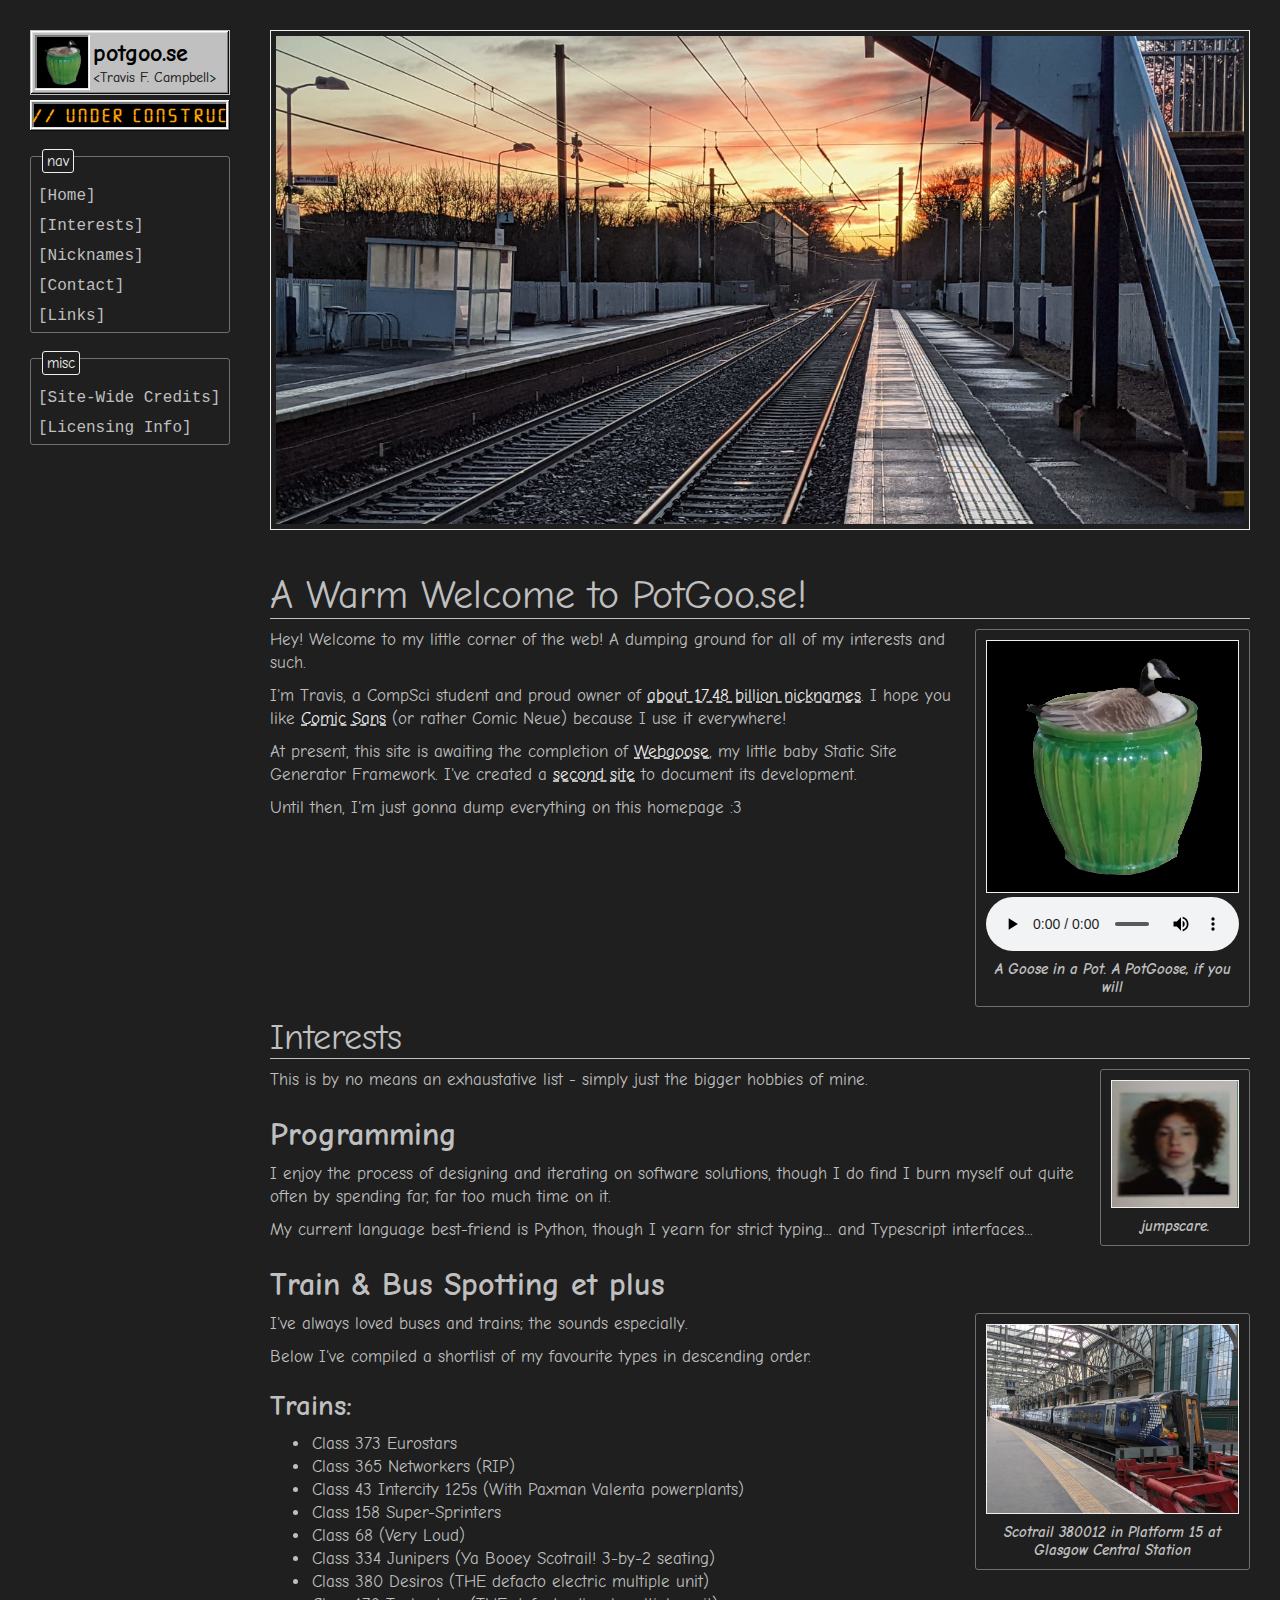
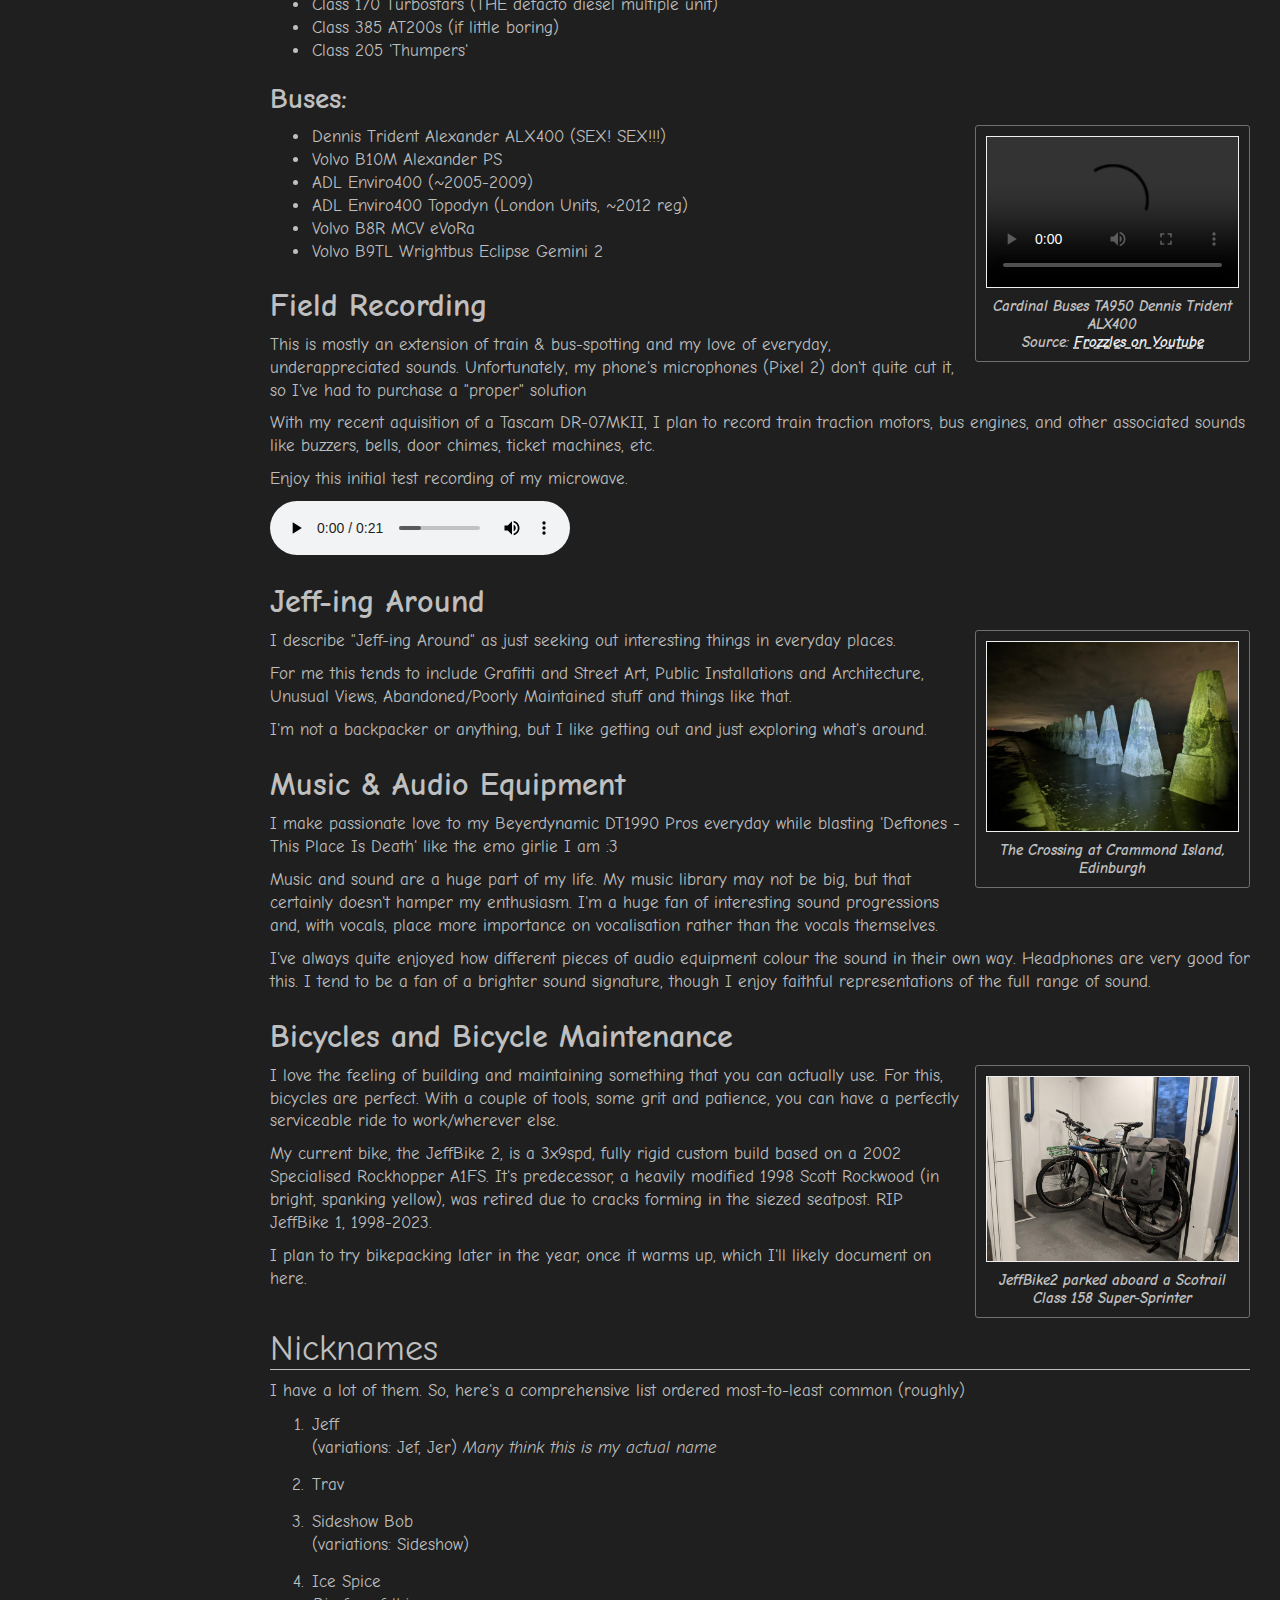
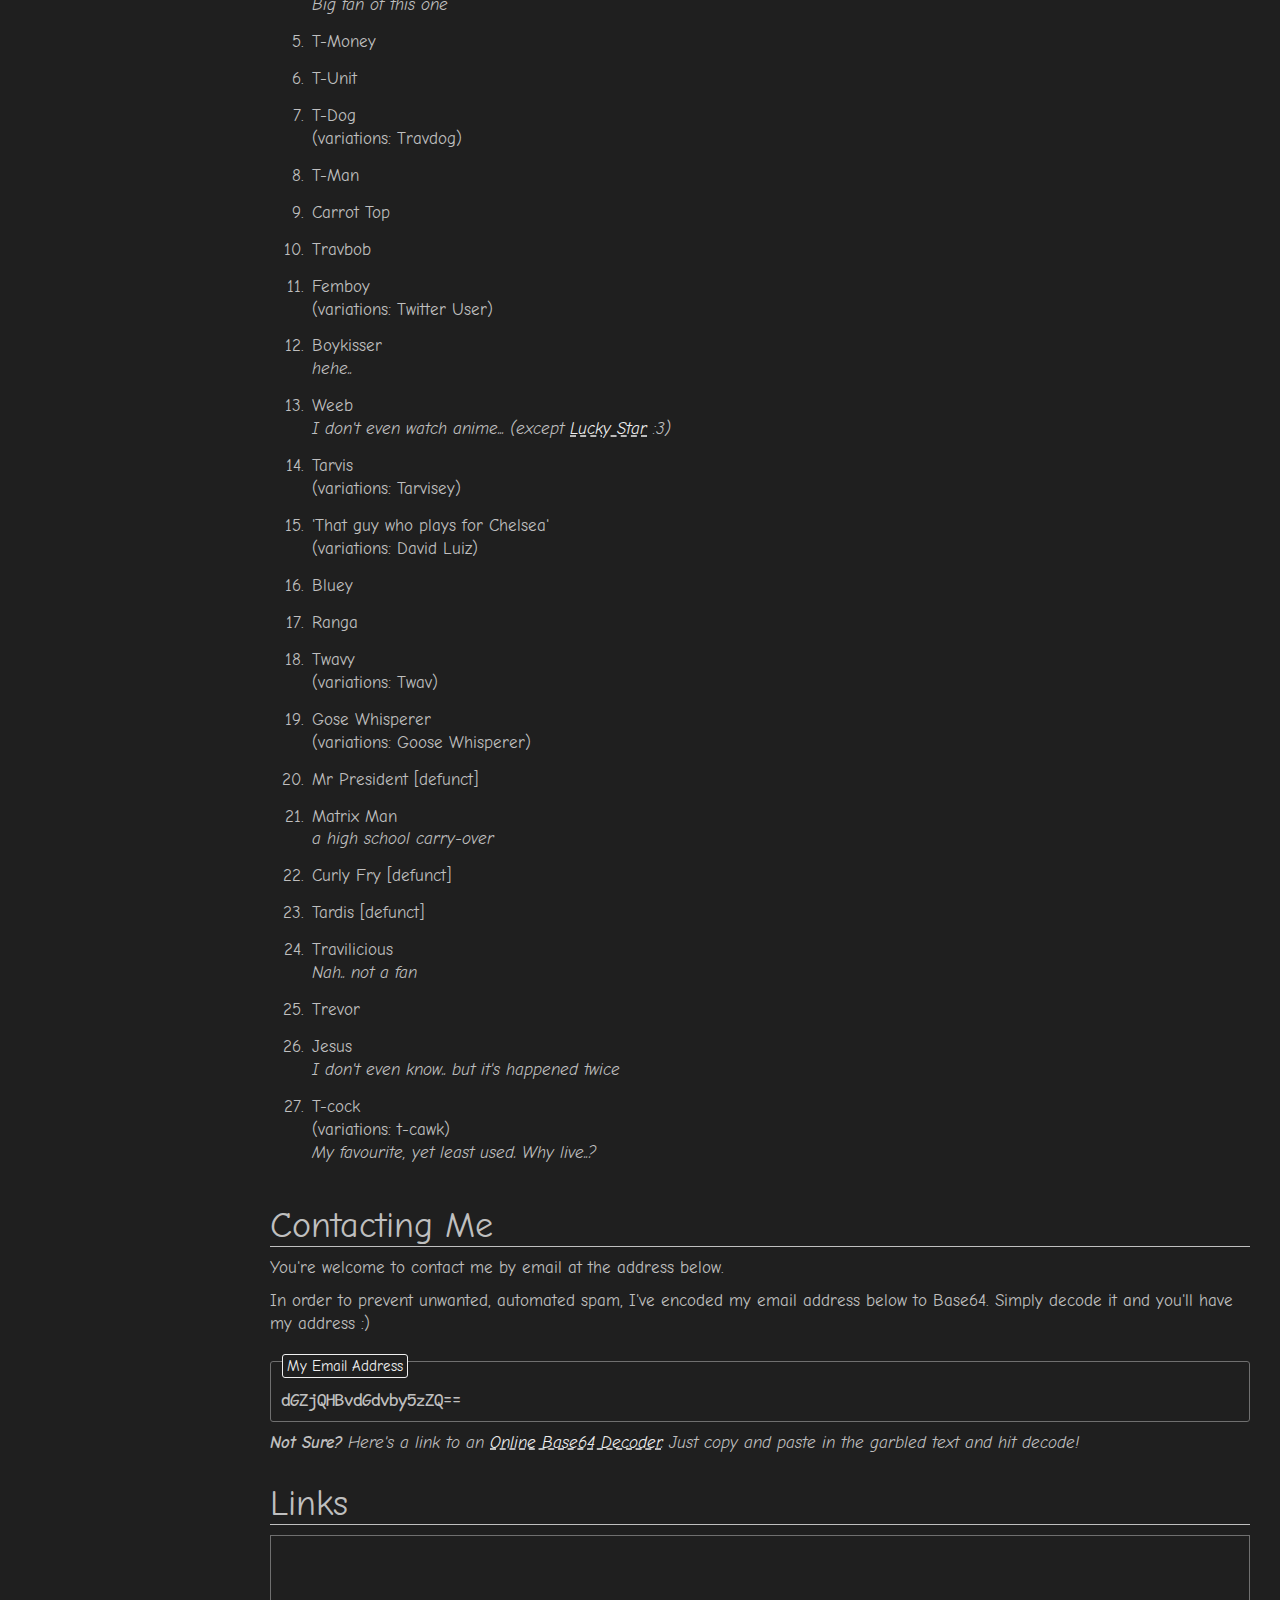
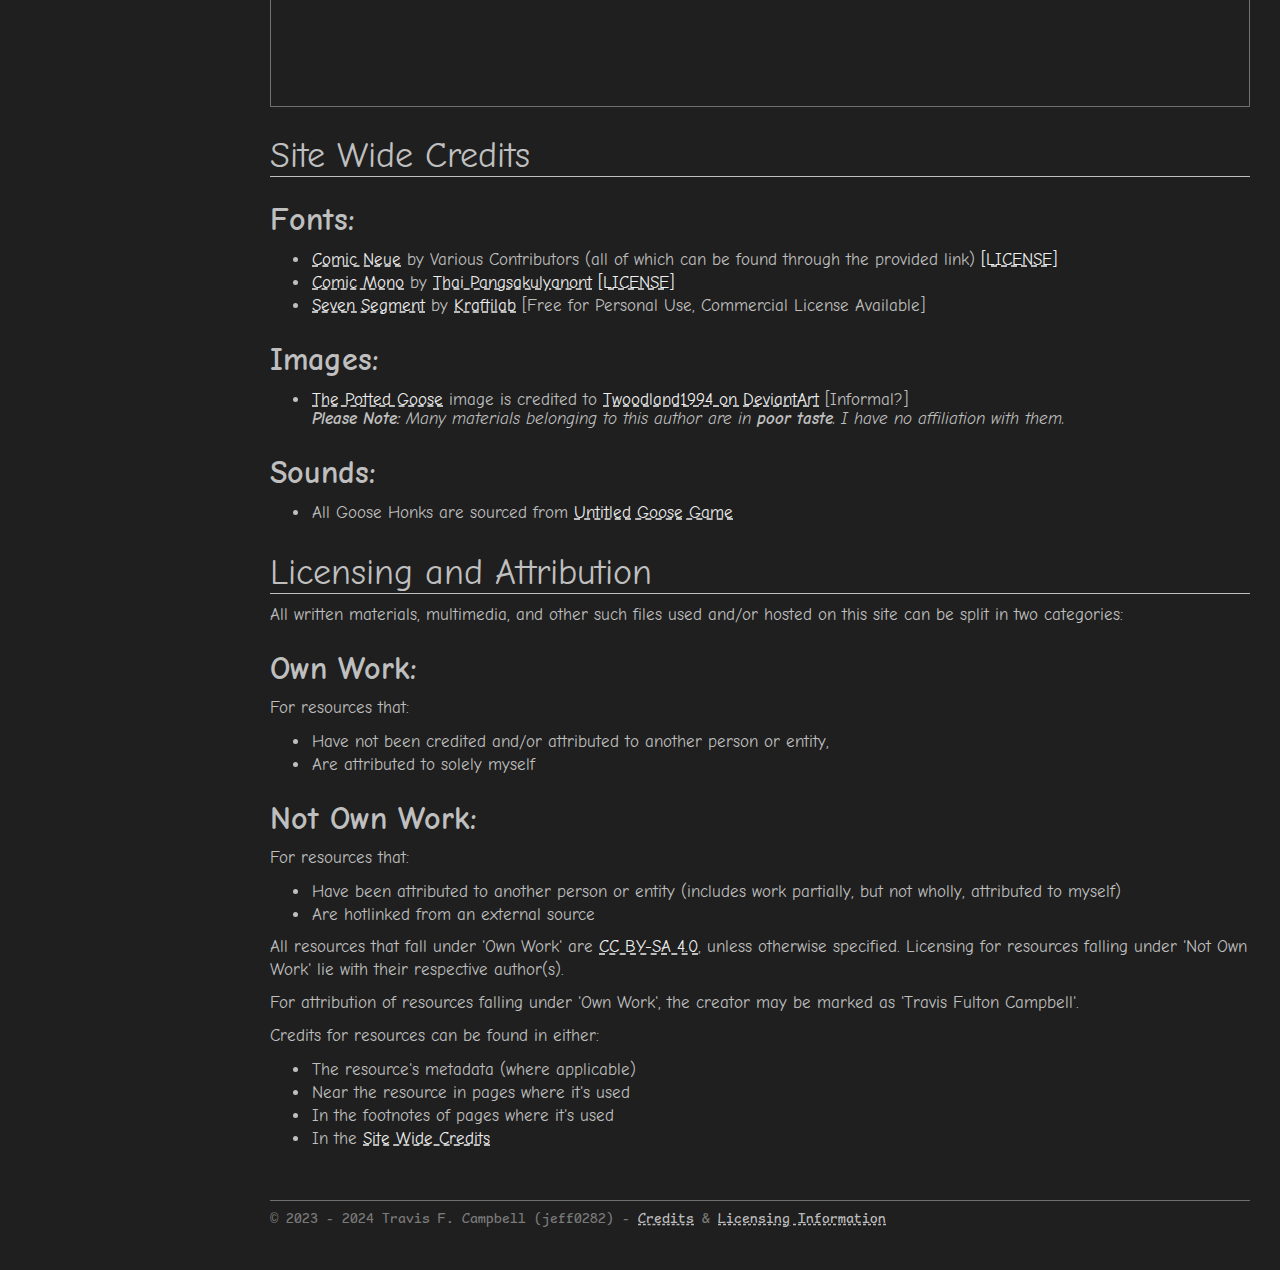
==== commit 832ba61f: "final for today" ====
--- a/index.html
+++ b/index.html
@@ -228,6 +228,7 @@
     <li><p>
         Jeff <br>
         (variations: Jef, Jer)
+        <i>Many think this is my actual name</i>
     </p></li>
     
     <li><p>
@@ -241,7 +242,7 @@
     
     <li><p>
         Ice Spice <br>
-        <i>big fan of this one</i>
+        <i>Big fan of this one</i>
     </p></li>
     
     <li><p>
@@ -331,7 +332,7 @@
     
     <li><p>
         Travilicious <br>
-        <i>nah.. not a fan</i>
+        <i>Nah.. not a fan</i>
     </p></li>
     
     <li><p>
@@ -345,7 +346,7 @@
     
     <li><p>T-cock <br> 
         (variations: t-cawk) <br>
-        <i>my favourite, yet least used. Why live..?</i>
+        <i>My favourite, yet least used. Why live..?</i>
     </p></li>
 </ol>
 
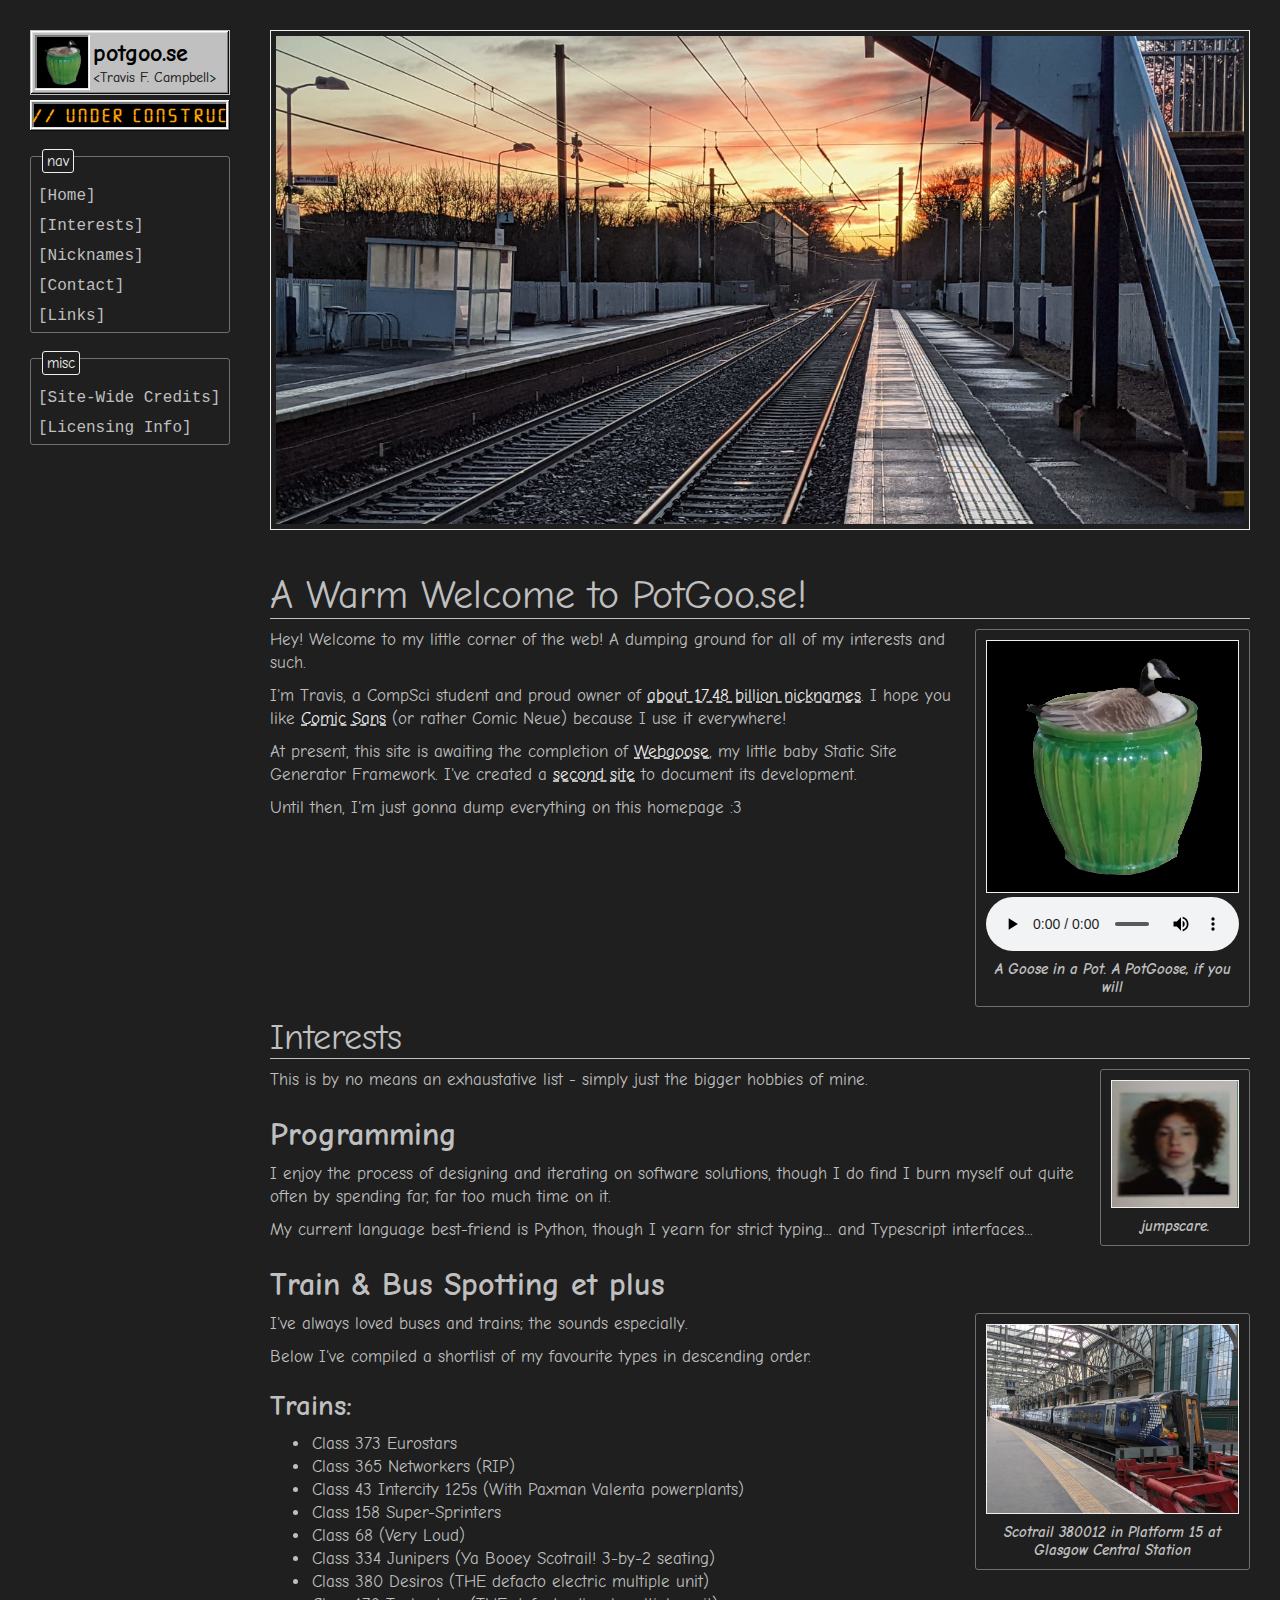
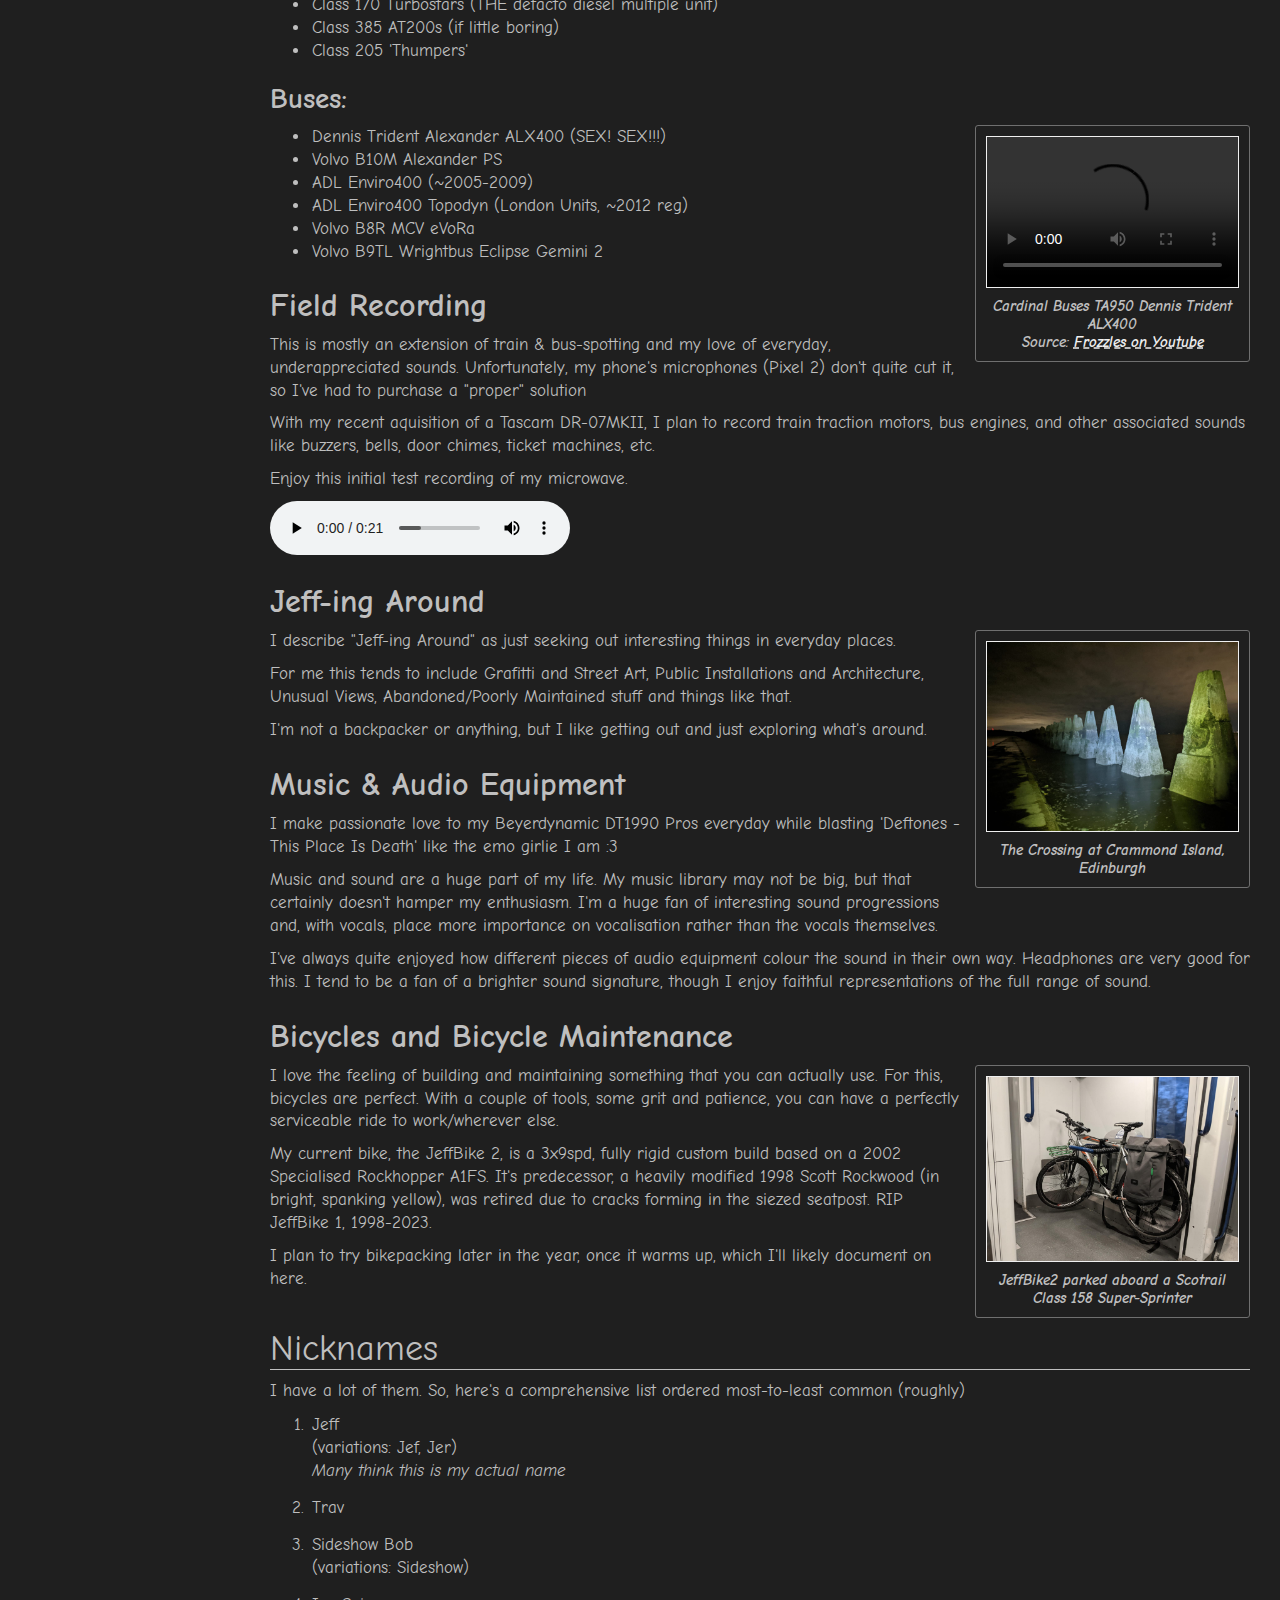
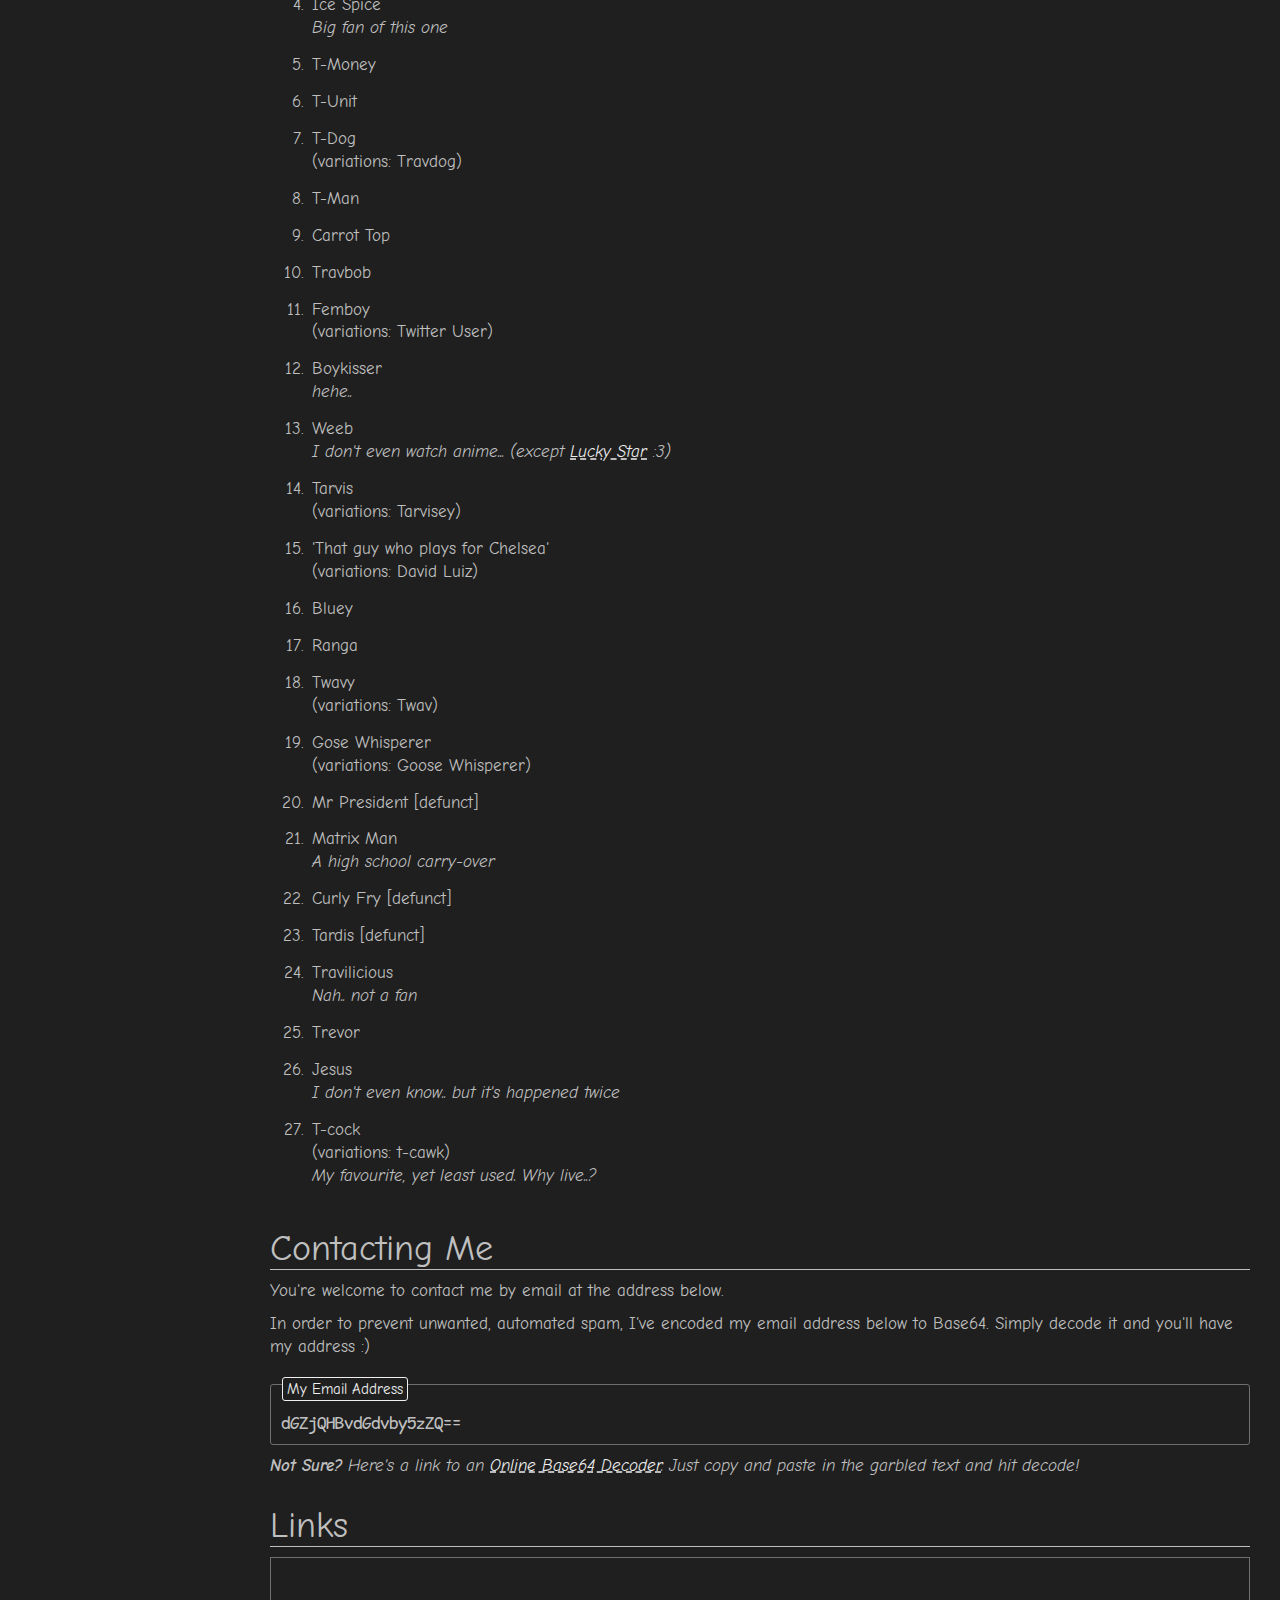
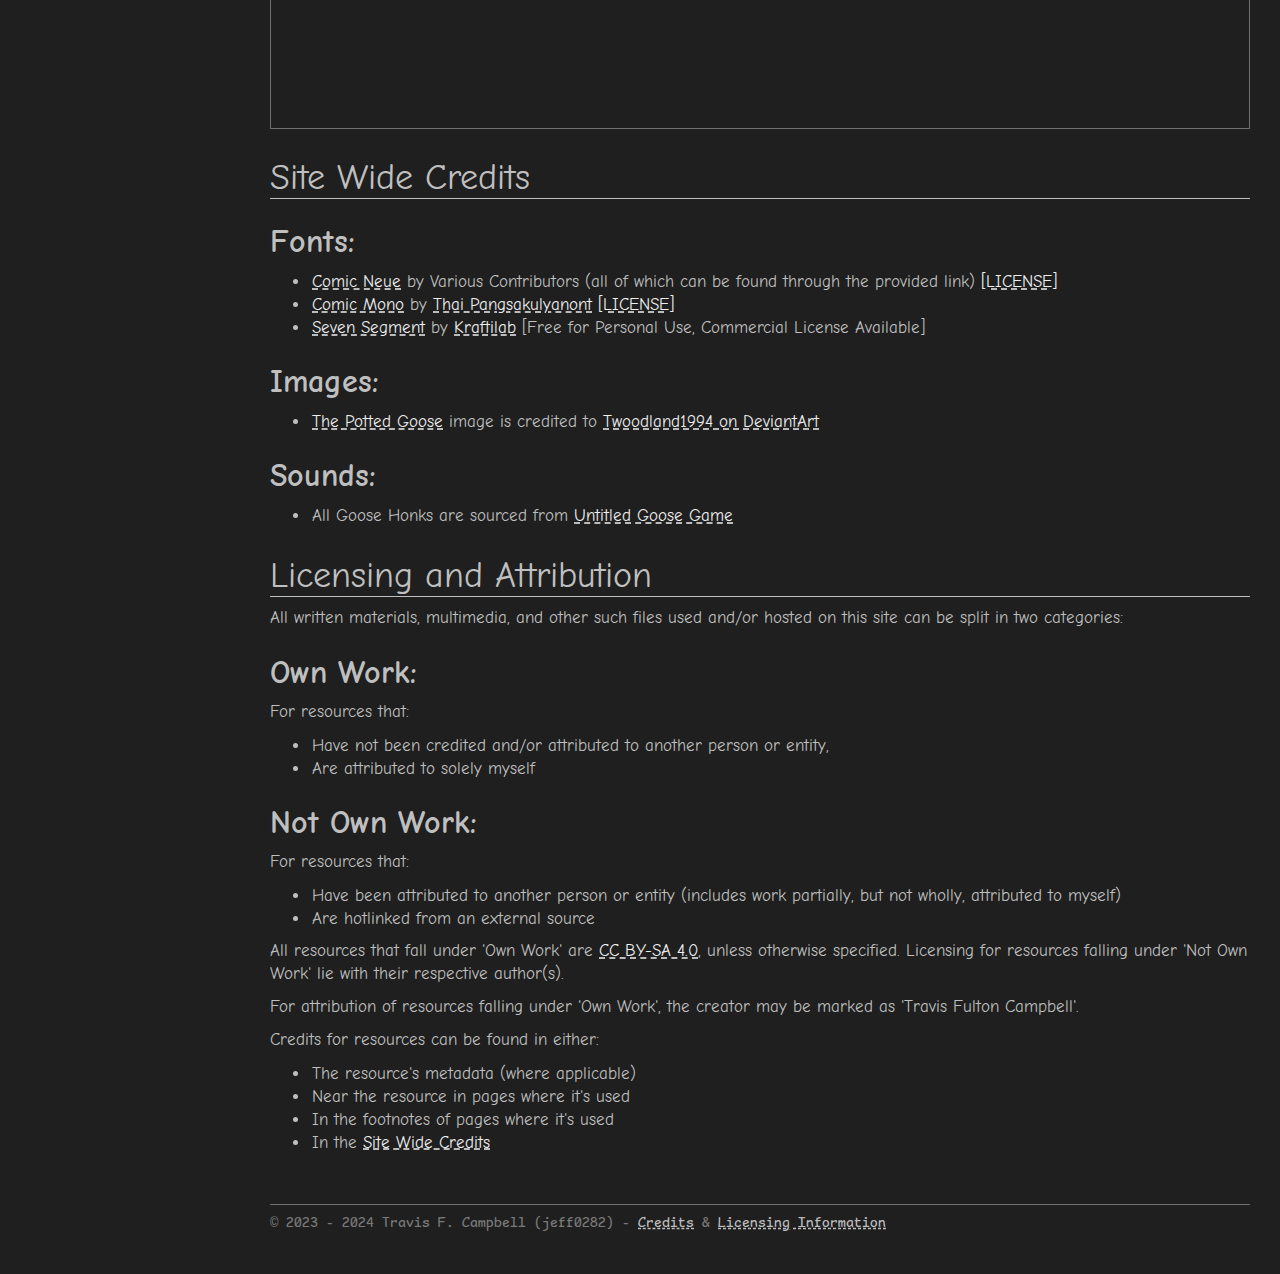
==== commit cc758254: "Little tweaks of wording" ====
--- a/index.html
+++ b/index.html
@@ -227,7 +227,7 @@
 <ol>
     <li><p>
         Jeff <br>
-        (variations: Jef, Jer)
+        (variations: Jef, Jer)<br>
         <i>Many think this is my actual name</i>
     </p></li>
     
@@ -319,7 +319,7 @@
     
     <li><p>
         Matrix Man <br>
-        <i>a high school carry-over</i>
+        <i>A high school carry-over</i>
     </p></li>
     
     <li><p>
@@ -375,8 +375,7 @@
 <h3>Images:</h3>
 <ul>
     <li>
-        <a href="/static/res/site/potgoose-transparent.png">The Potted Goose</a> image is credited to <a href="https://www.deviantart.com/twoodland1994">Twoodland1994 on DeviantArt</a> [Informal?]<br>
-        <i><b>Please Note:</b> Many materials belonging to this author are in <b>poor taste</b>. I have no affiliation with them.</i>
+        <a href="https://www.deviantart.com/twoodland1994/art/Goose-in-Green-Flower-Pot-826925451">The Potted Goose</a> image is credited to <a href="https://www.deviantart.com/twoodland1994">Twoodland1994 on DeviantArt</a><br>
     </li>
 </ul>
 
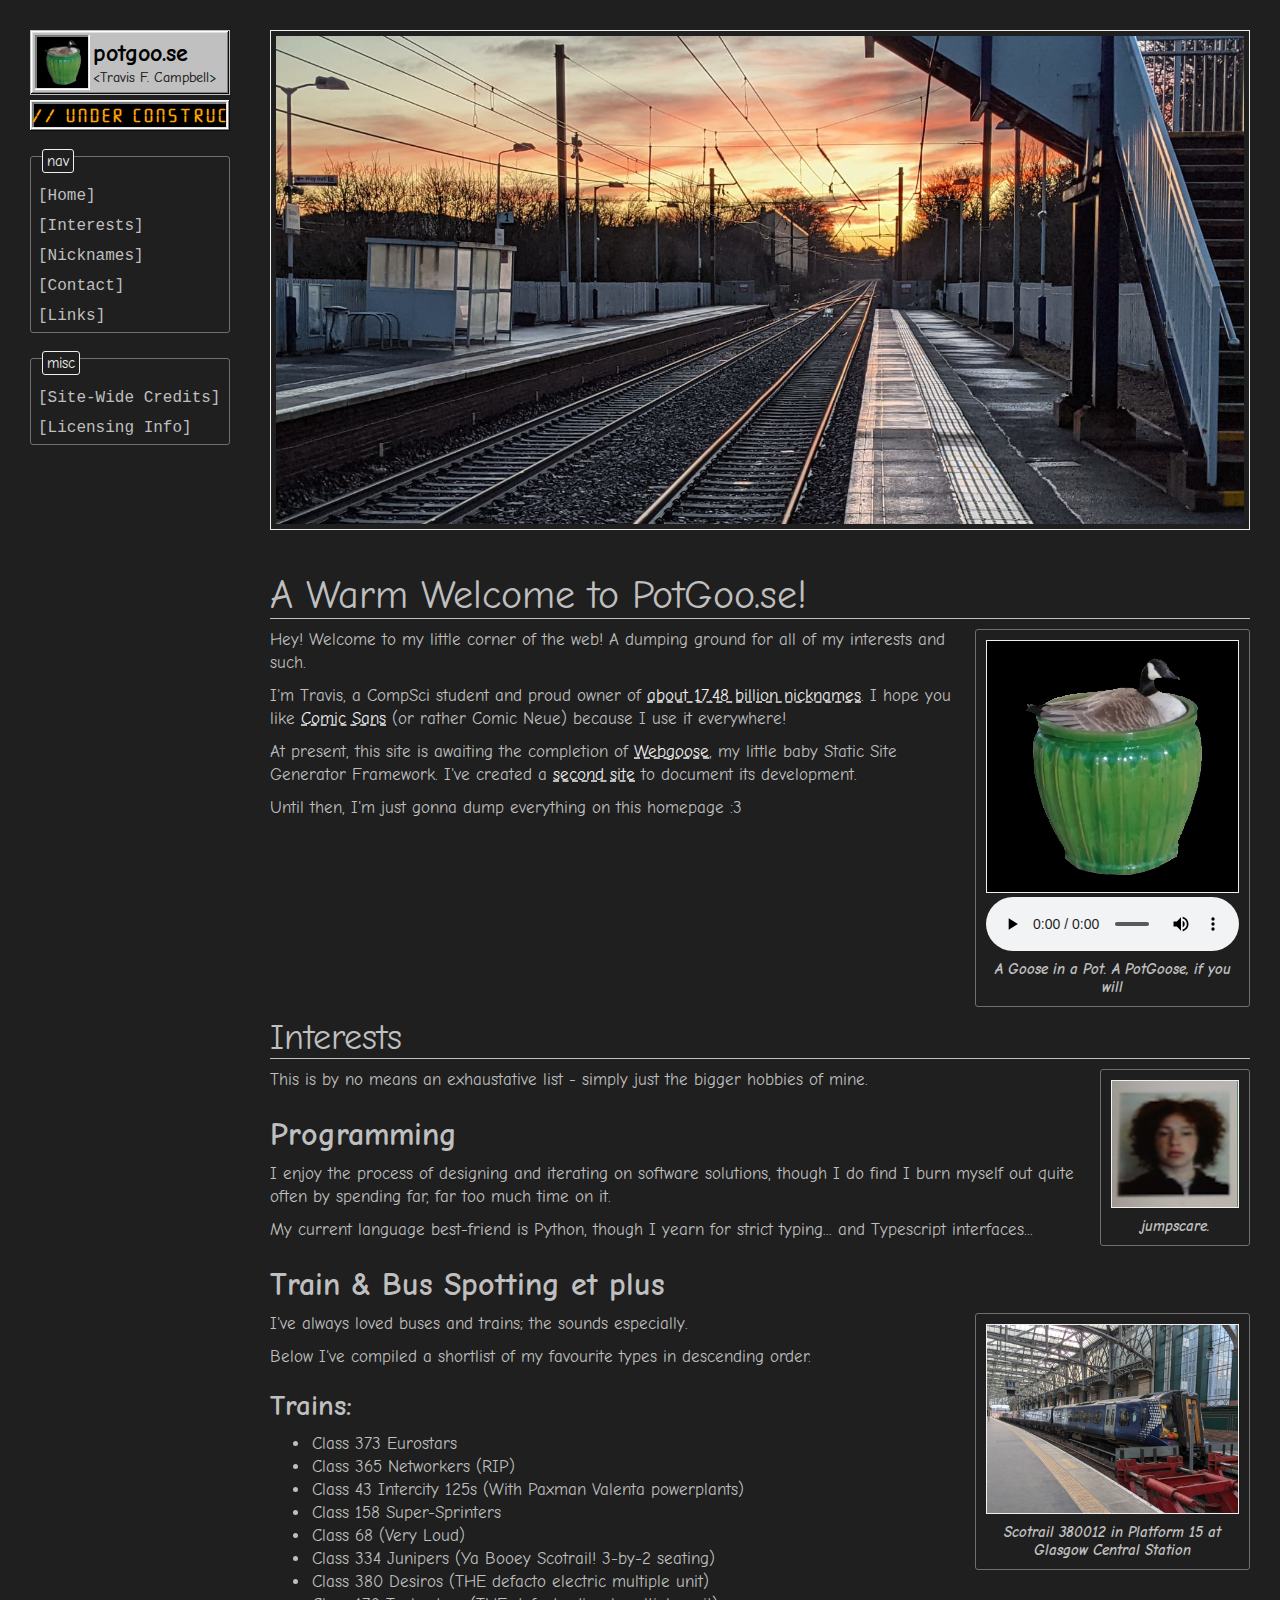
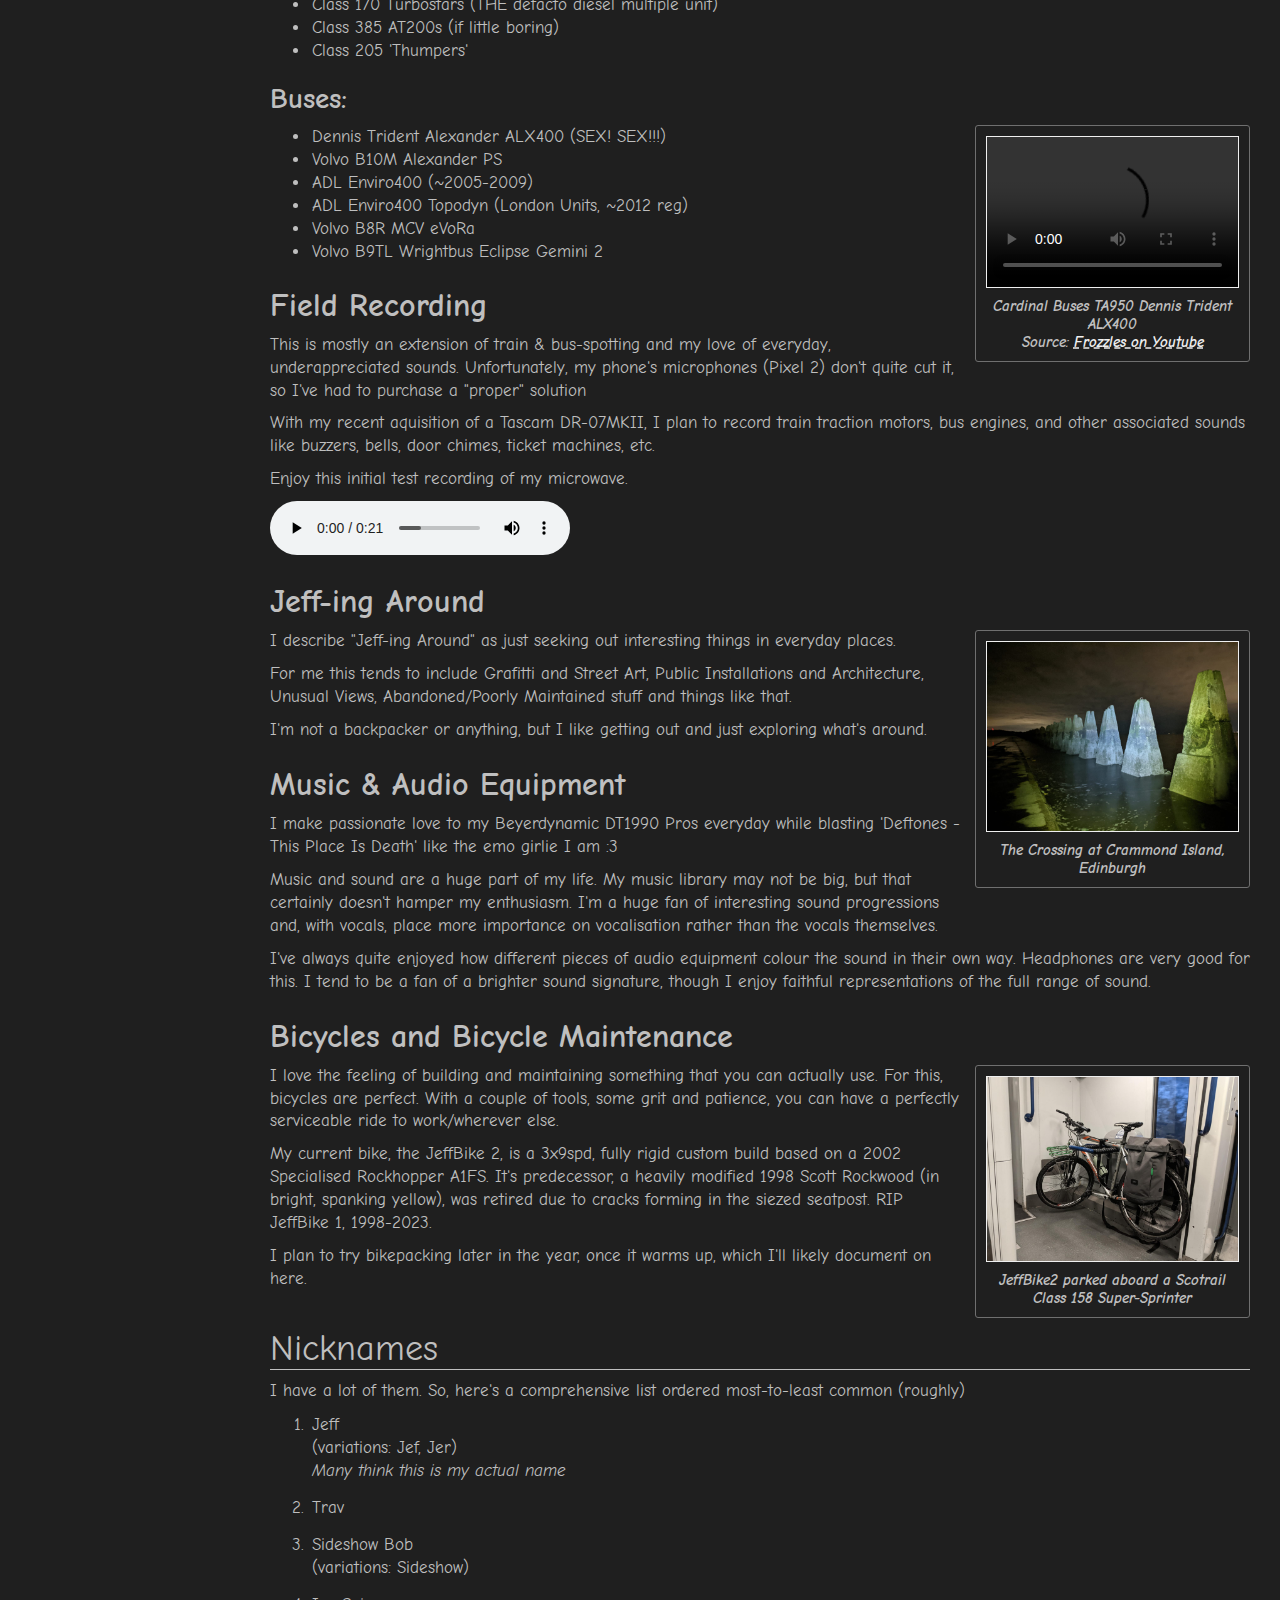
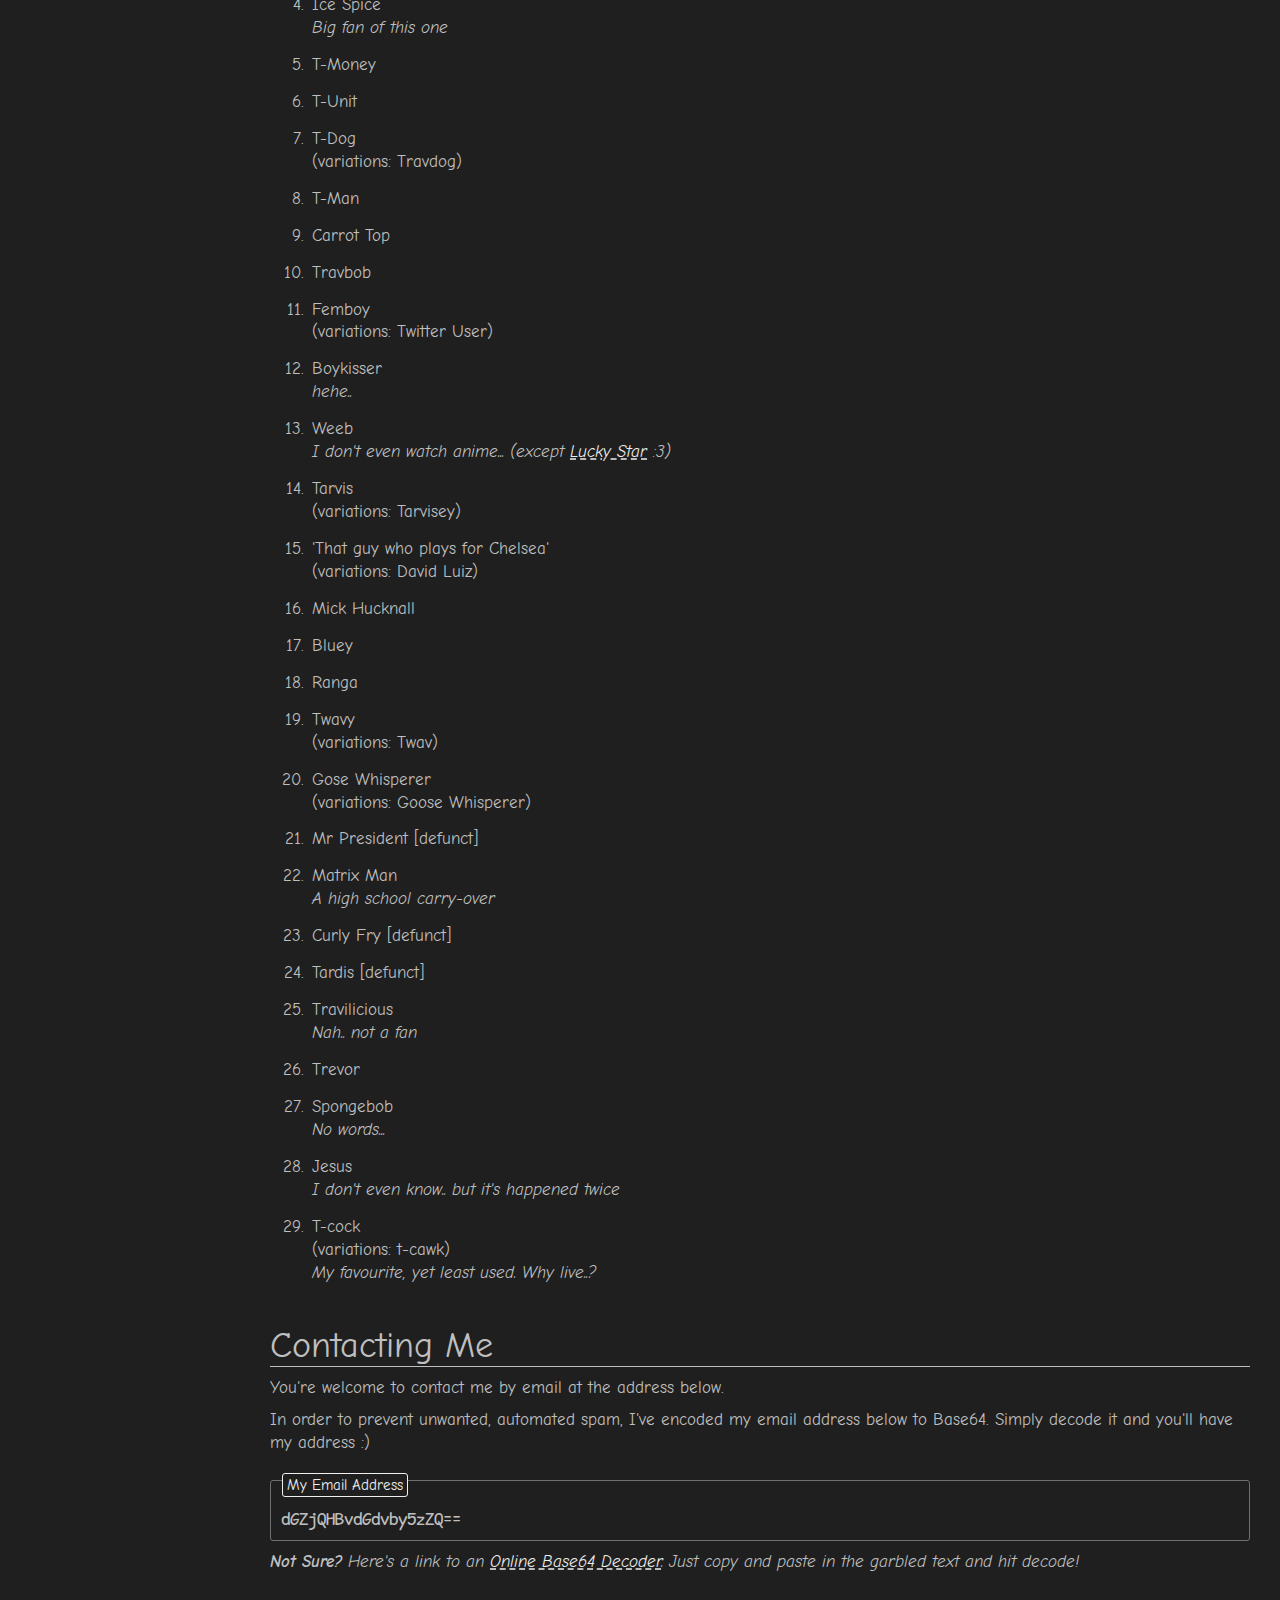
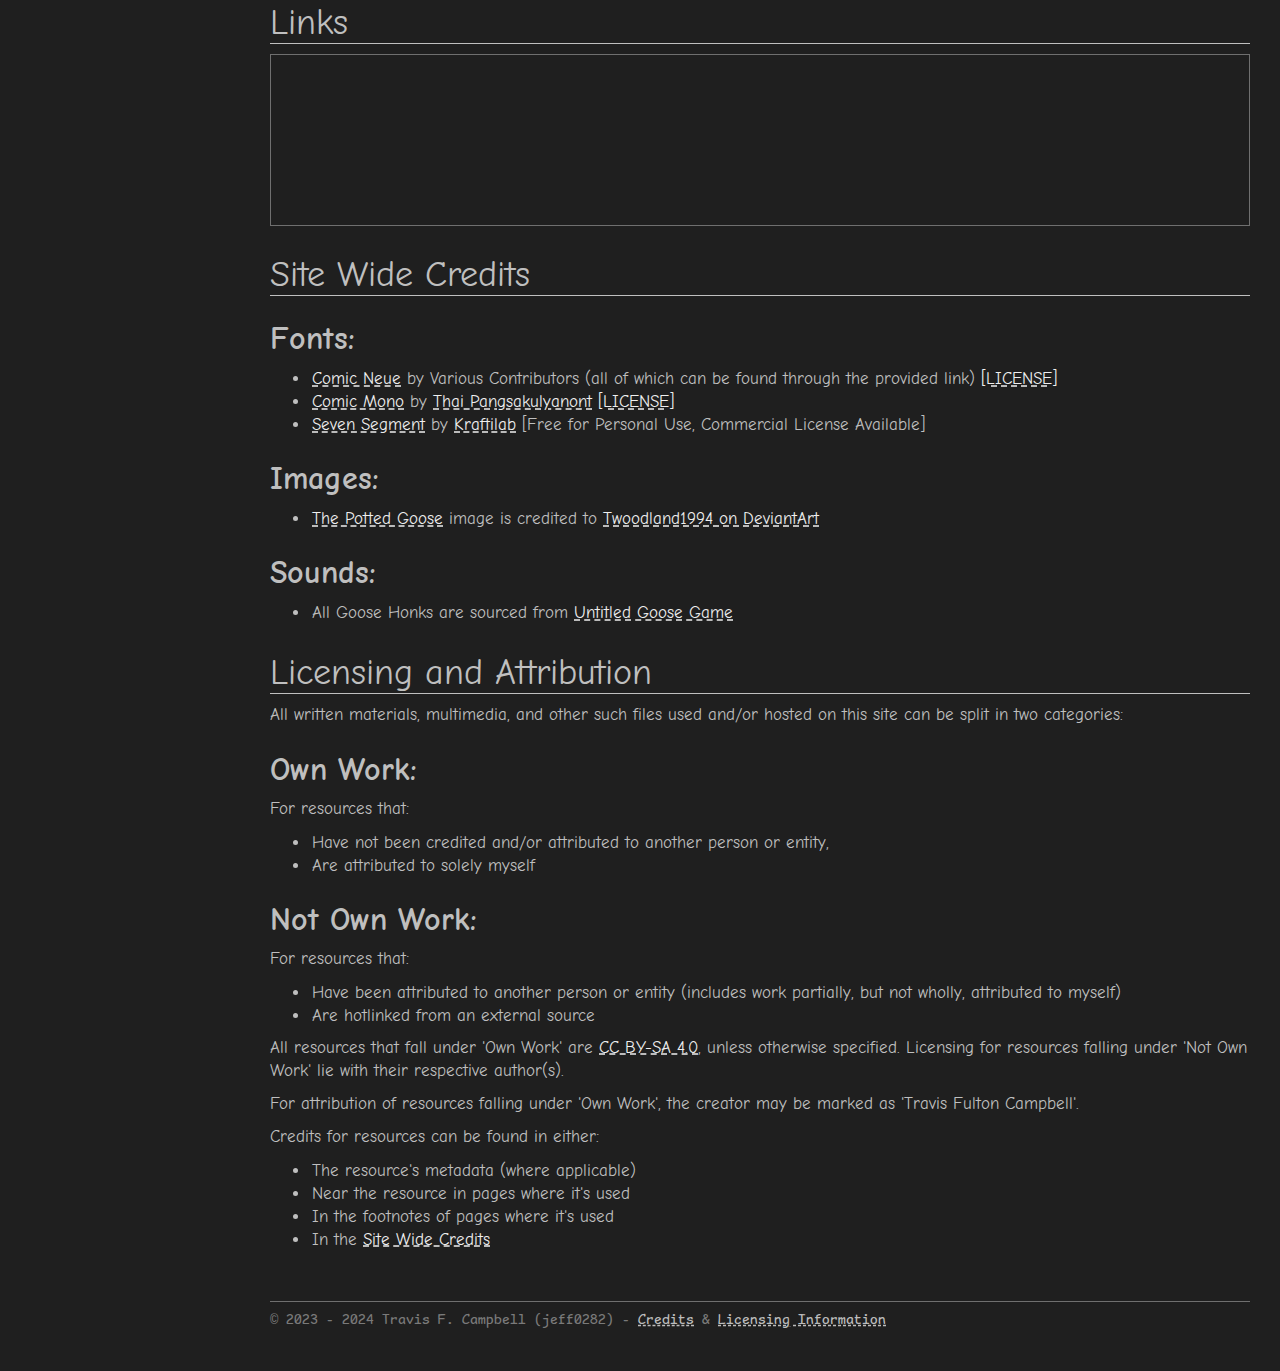
==== commit 6403d4a7: "added nickname" ====
--- a/index.html
+++ b/index.html
@@ -294,6 +294,10 @@
         'That guy who plays for Chelsea' <br>
         (variations: David Luiz)
     </p></li>
+
+    <li><p>
+        Mick Hucknall
+    </p></li>
     
     <li><p>
         Bluey
@@ -337,6 +341,11 @@
     
     <li><p>
         Trevor
+    </p></li>
+
+    <li><p>
+        Spongebob<br>
+        <i>No words...</i>
     </p></li>
     
     <li><p>
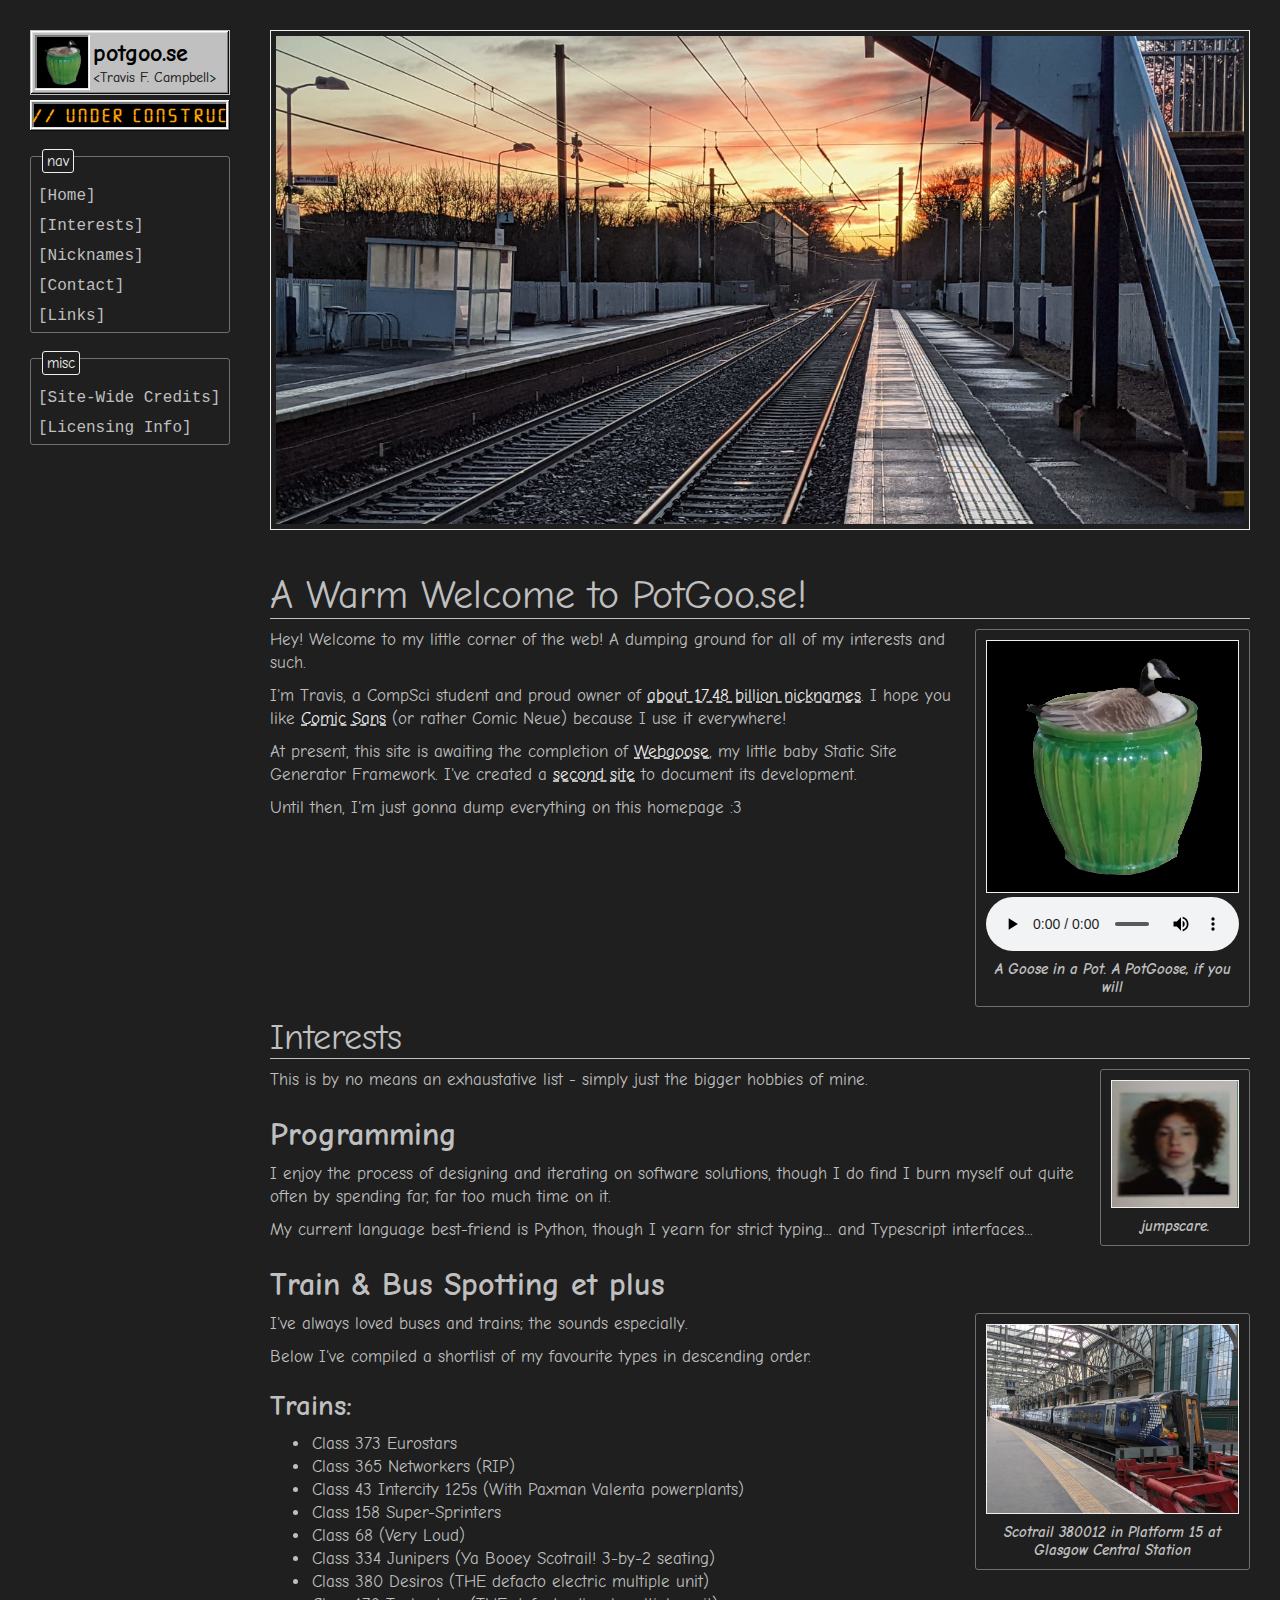
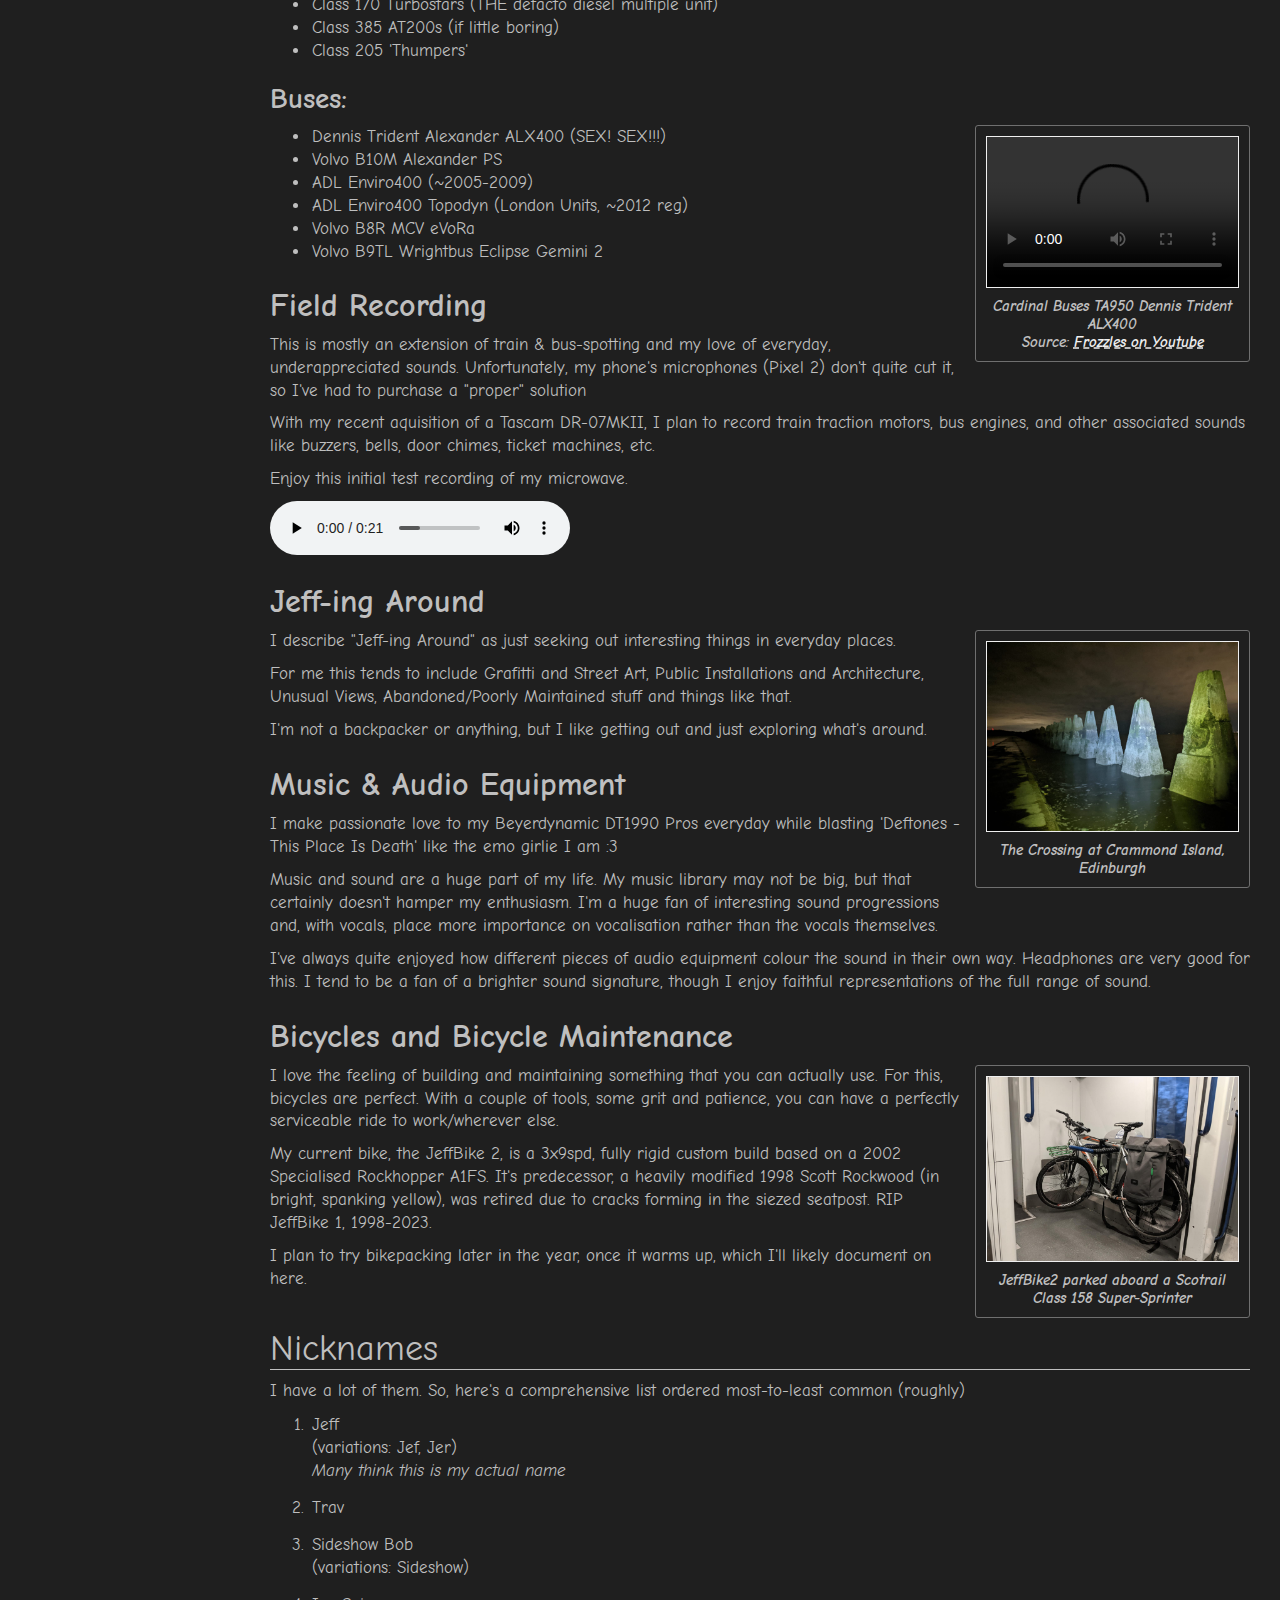
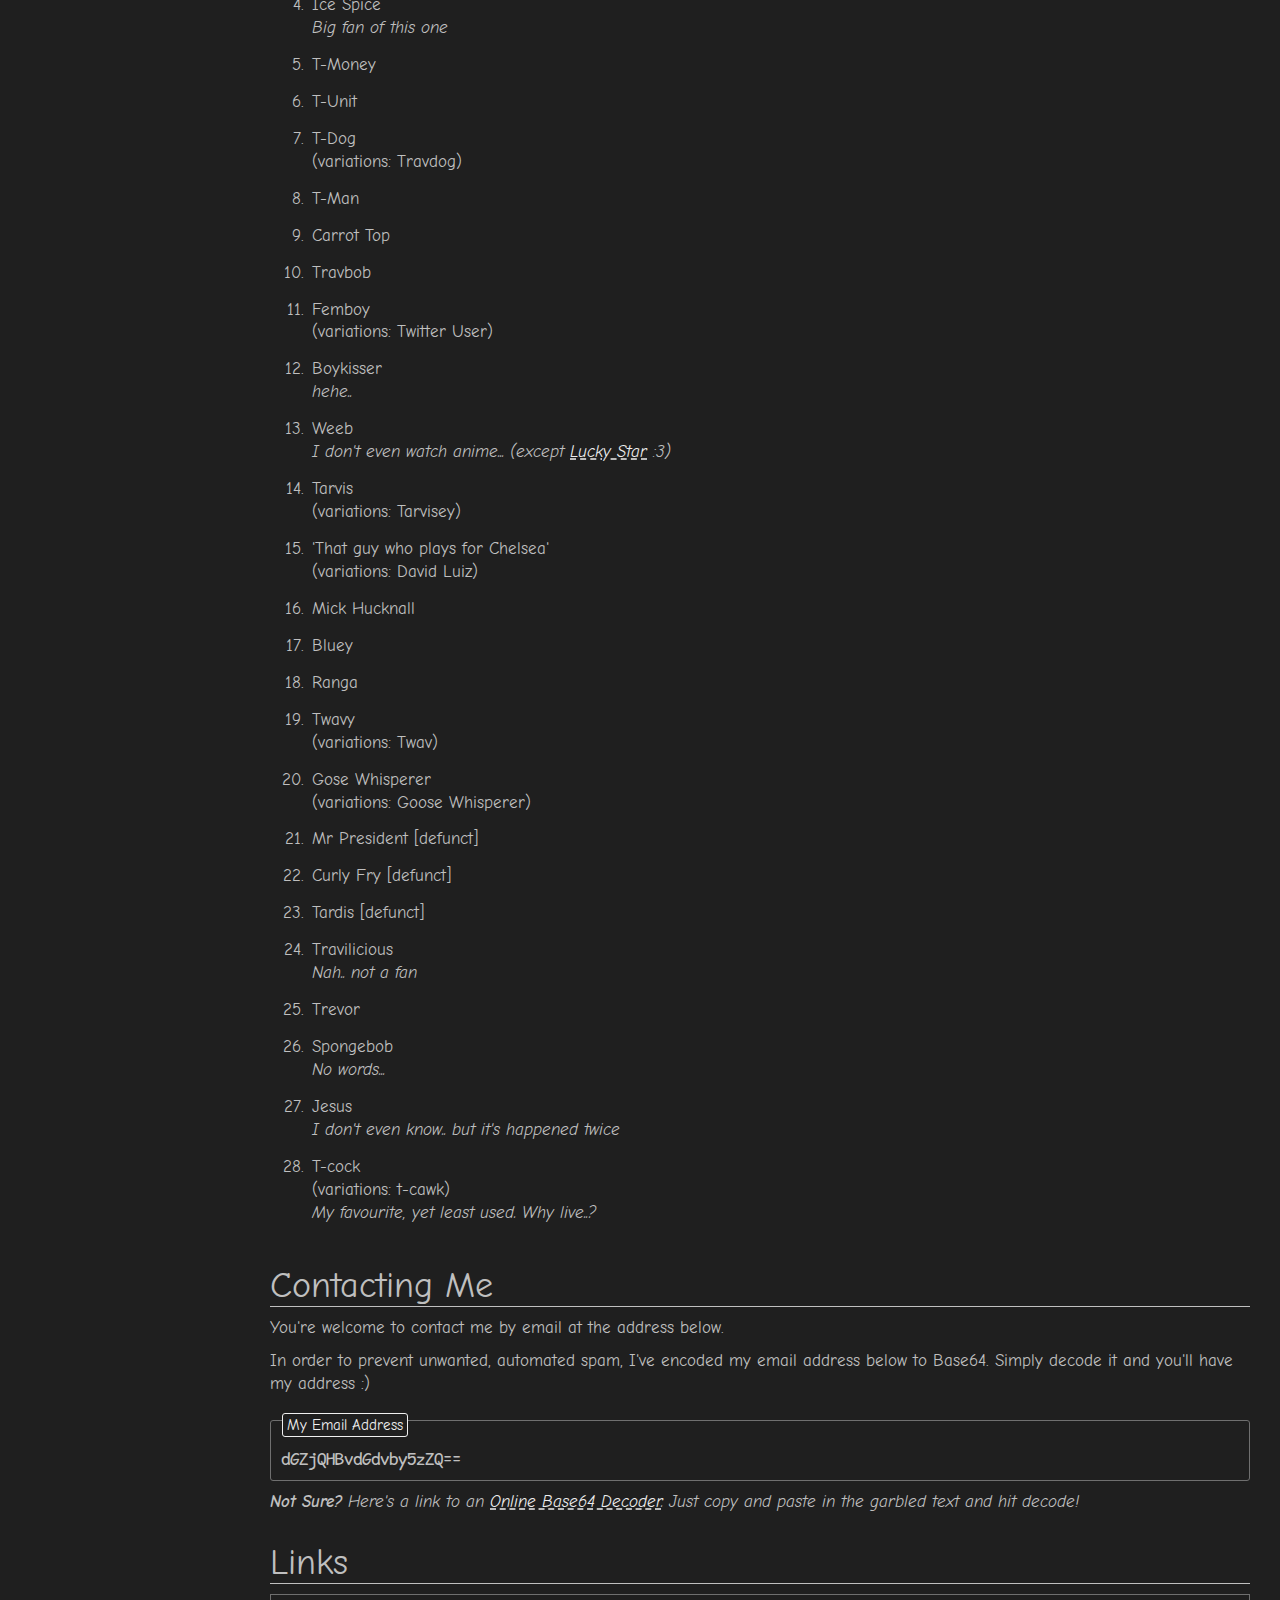
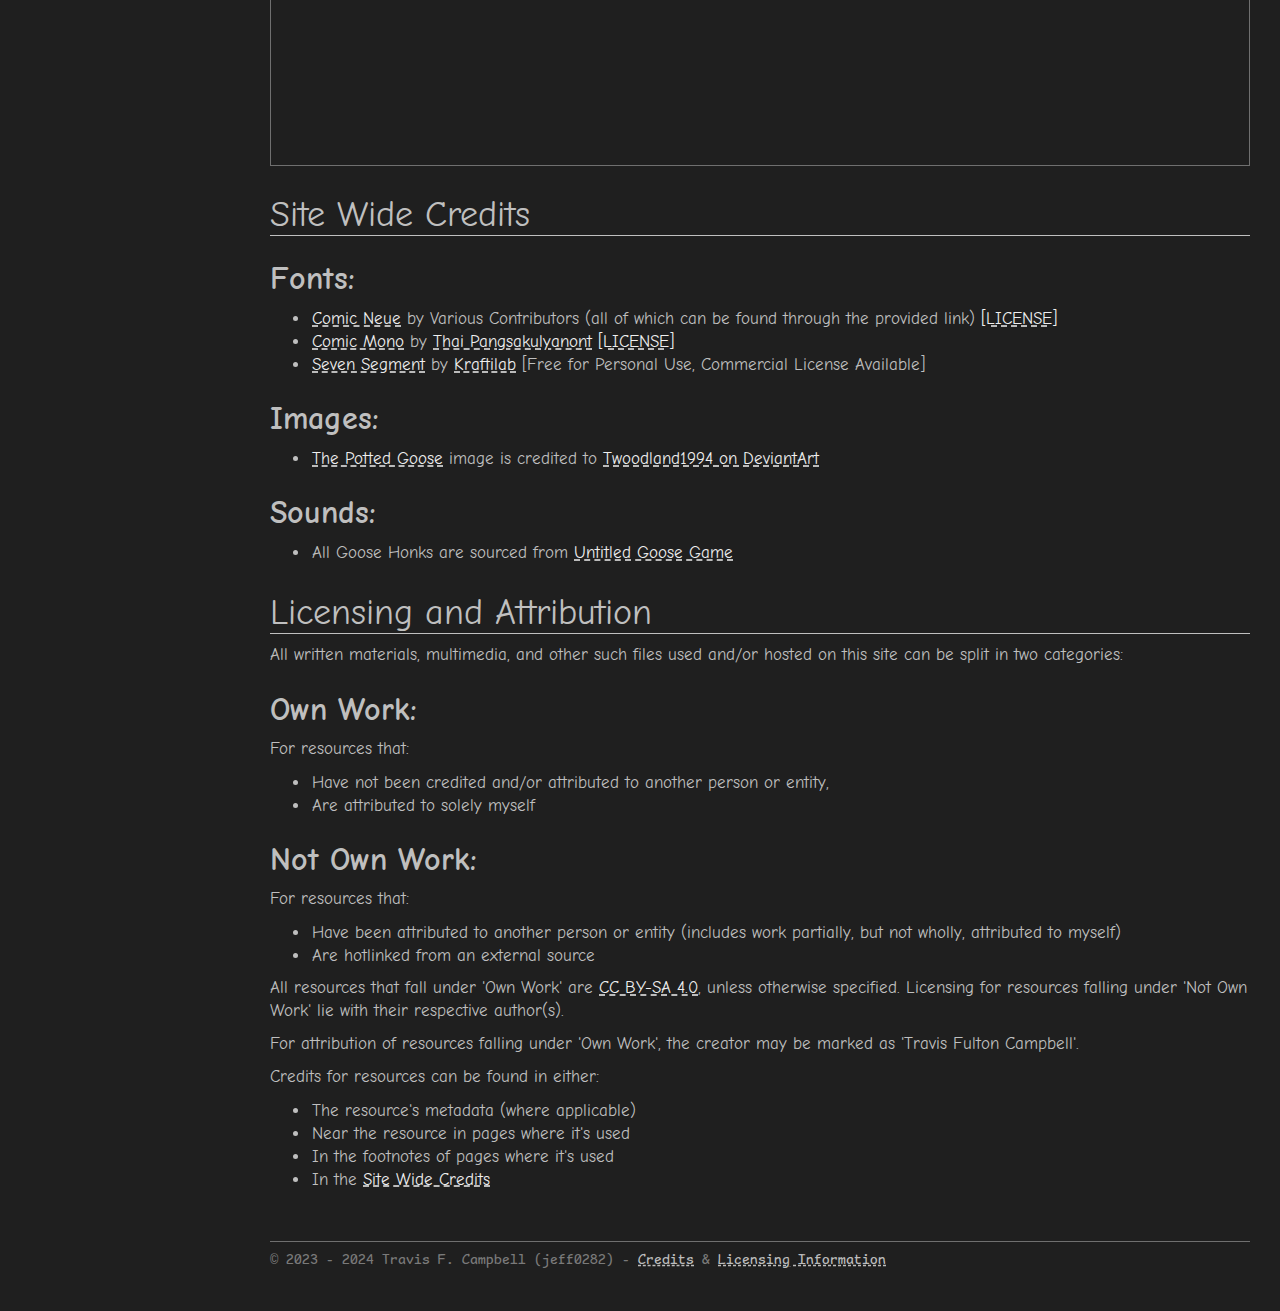
==== commit 16e10348: "Press Censorship" ====
--- a/index.html
+++ b/index.html
@@ -322,11 +322,6 @@
     </p></li>
     
     <li><p>
-        Matrix Man <br>
-        <i>A high school carry-over</i>
-    </p></li>
-    
-    <li><p>
         Curly Fry [defunct]
     </p></li>
     
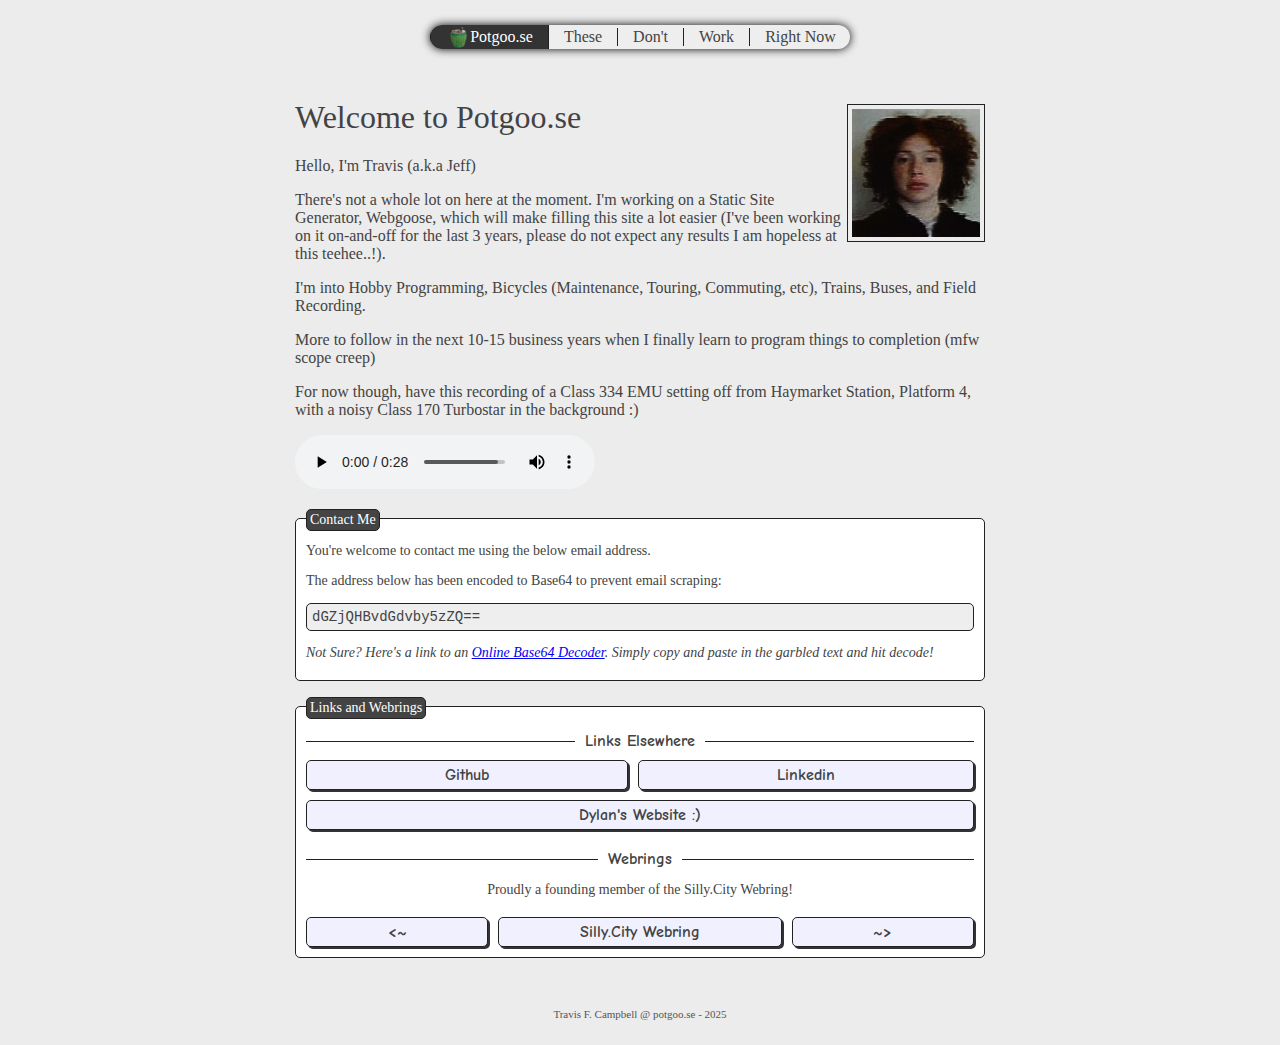
==== commit ee9e97ba: "I change thing" ====
--- a/index.html
+++ b/index.html
@@ -1,439 +1,93 @@
 <!DOCTYPE html>
 <html lang="en">
-
 <head>
     <meta charset="UTF-8">
-    <meta http-equiv="X-UA-Compatible" content="IE=edge">
     <meta name="viewport" content="width=device-width, initial-scale=1.0">
+    <title>Travis F. Campbell @ Potgoo.se</title>
 
-    <title>Home - Potgoo.se - Travis F. Campbell</title>
-
-    <link rel="apple-touch-icon" sizes="180x180" href="/static/res/site/fav/apple-touch-icon.png">
-    <link rel="icon" type="image/png" sizes="32x32" href="/static/res/site/fav/favicon-32x32.png">
-    <link rel="icon" type="image/png" sizes="16x16" href="/static/res/site/fav/favicon-16x16.png">
-    <link rel="manifest" href="/static/res/fav/site.webmanifest">
-    
     <link rel="stylesheet" href="/static/stylesheet/font.css">
-    <link rel="stylesheet" href="/static/stylesheet/var.css">
     <link rel="stylesheet" href="/static/stylesheet/layout.css">
-    <link rel="stylesheet" href="/static/stylesheet/layout-styling.css">
-    <link rel="stylesheet" href="/static/stylesheet/custom_elements.css">
-    <link rel="stylesheet" href="/static/stylesheet/content-styling.css">
 </head>
-
 <body>
 
-    <div class="layout-container">
-        <div class="side-panel">
-            
-            <header id="honk_trigger">
-                <div class="img">
-                    <img src="/static/res/site/potgoose-transparent.png">
-                </div>
-                <div class="text">
-                    <span class="heading">potgoo.se</span>
-                    <span class="subheading">&lt;Travis F. Campbell&gt;</span>
-                </div>
-            </header>
-                
-            <div class="subheader">
-                <div class="inner scrolling-container">
-                    <span> // Under Construction - Hard Hat Area // </span>
-                </div>
-            </div>
+    <header>
+        <nav>
+            <a href="/" class="banner-button">
+                <img src="/static/res/personality/logo-transparent.png">
+                <span>Potgoo.se</span>
+            </a>
+            <a>These</a>
+            <a>Don't</a>
+            <a>Work</a>
+            <a>Right Now</a>
+        </nav>
+    </header>
 
-            <nav class="titled-box">
-                <div class="title">nav</div>
-                <a href="/">Home</a>
-                <a href="#interests">Interests</a>
-                <a href="#nicknames">Nicknames</a>
-                <a href="#contact">Contact</a>
-                <a href="#links">Links</a>
-            </nav>
+    <content>
+        <aside><img src="/static/res/personality/me.jpg"></aside>
+        <h1>Welcome to Potgoo.se</h1>
+        
+        <p>
+            Hello, I'm Travis (a.k.a Jeff)
+        </p>
 
-            <nav class="titled-box">
-                <div class="title">misc</div>
-                <a href="#site-credits">Site-Wide Credits</a>
-                <a href="#licensing">Licensing Info</a>
-            </nav>
+        <p>
+            There's not a whole lot on here at the moment. I'm working on a Static Site Generator, Webgoose,
+            which will make filling this site a lot easier (I've been working on it on-and-off for the last 3 years, please do not expect any results
+            I am hopeless at this teehee..!).
+        </p>
+
+        <p>
+            I'm into Hobby Programming, Bicycles (Maintenance, Touring, Commuting, etc), Trains, Buses, and Field Recording.
+        </p>
+
+        <p>
+            More to follow in the next 10-15 business years when I finally learn to program things to completion (mfw scope creep)
+        </p>
+
+        <p>
+            For now though, have this recording of a Class 334 EMU setting off from Haymarket Station, Platform 4, with a noisy Class 170 Turbostar in the background :)
+        </p>
+
+        <audio src="/static/audio/train/Class-334-Haymarket-P4-Setoff.mp3" controls></audio>
+
+        <div class="label-box">
+            <div class="label">Contact Me</div>
+            <p>You're welcome to contact me using the below email address.</p>
+            <p>The address below has been encoded to Base64 to prevent email scraping:</p>
+            <pre>dGZjQHBvdGdvby5zZQ==</pre>
+            <p>
+                <i>
+                    Not Sure? Here's a link to an <a href="https://www.base64decode.org/">Online Base64 Decoder</a>.
+                    Simply copy and paste in the garbled text and hit decode!
+                </i>
+            </p>
         </div>
 
-        <div class="main-panel">
-            <div class="content">
-                <img class="banner-img border" src="/static/res/site/slateford-gold-sky.jpg">
-            
-<!-- intro section -->
-<h1 id="home">A Warm Welcome to PotGoo.se!</h1>
-<figure class="aside right">
-    <img src="/static/res/site/potgoose.jpg">
-    <audio src="/static/audio/UGG-Honk/Honk-muffled2.ogg" controls></audio>
-    <figcaption>A Goose in a Pot. A PotGoose, if you will</figcaption>
-</figure>
-
-<p>
-    Hey! Welcome to my little corner of the web! A dumping ground for all of my interests and such.
-</p>
-
-<p>
-    I'm Travis, a CompSci student and proud owner of <a href="#nicknames">about 17.48 billion nicknames</a>.
-    I hope you like <a href="https://fonts.google.com/specimen/Comic+Neue">Comic Sans</a> (or rather Comic Neue) 
-    because I use it everywhere!
-</p>
-
-<p>
-    At present, this site is awaiting the completion of <a href="https://github.com/jeff0282/webgoose">Webgoose</a>, 
-    my little baby Static Site Generator Framework. I've created a <a href="https://webgoose.net">second site</a> to document
-    its development.
-</p>
-
-<p>
-    Until then, I'm just gonna dump everything on this homepage :3
-</p>
-
-
-
-<!-- interests section -->
-<h2 id="interests">Interests</h2>
-<figure class="right aside clear">
-    <img src="/static/res/std/me.jpg" height="128px" width="128px">
-    <figcaption>jumpscare.</figcaption>
-</figure>
-<p>
-    This is by no means an exhaustative list - simply just the bigger hobbies of mine.
-</p>
-
-
-<h3>Programming</h3>
-<p>
-    I enjoy the process of designing and iterating on software solutions, though
-    I do find I burn myself out quite often by spending far, far too much time on it.
-</p>
-<p>
-    My current language best-friend is Python, though I yearn for strict typing... and 
-    Typescript interfaces... 
-</p>
-
-
-<h3>Train & Bus Spotting et plus</h3>
-<figure class="aside right">
-    <img src="/static/res/site/class-380-glasgow.jpg">
-    <figcaption>Scotrail 380012 in Platform 15 at Glasgow Central Station</figcaption>
-</figure>
-<p>
-    I've always loved buses and trains; the sounds especially.
-</p>
-
-<p>
-    Below I've compiled a shortlist of my favourite types in descending order. 
-</p>
-
-<h4>Trains:</h4>
-<ul>
-    <li>Class 373 Eurostars</li>
-    <li>Class 365 Networkers (RIP)</li>
-    <li>Class 43 Intercity 125s (With Paxman Valenta powerplants)</li>
-    <li>Class 158 Super-Sprinters</li>
-    <li>Class 68 (Very Loud)</li>
-    <li>Class 334 Junipers (Ya Booey Scotrail! 3-by-2 seating)</li>
-    <li>Class 380 Desiros (THE defacto electric multiple unit)</li>
-    <li>Class 170 Turbostars (THE defacto diesel multiple unit)</li>
-    <li>Class 385 AT200s (if little boring)</li>
-    <li>Class 205 'Thumpers'</li>
-</ul>
-
-<h4>Buses:</h4>
-<figure class="aside right">
-    <video src="/static/transport/bus/dennis-trident/cardinal-buses-TA950[YT-Frozzles-N5Zhn9cdQcM].mp4" controls></video>
-    <figcaption>Cardinal Buses TA950 Dennis Trident ALX400<br>Source: <a href="https://youtube.com/watch?v=N5Zhb9cdQcM">Frozzles on Youtube</a></figcaption>
-</figure>
-<ul>
-    <li>Dennis Trident Alexander ALX400 (SEX! SEX!!!)</li>
-    <li>Volvo B10M Alexander PS</li>
-    <li>ADL Enviro400 (~2005-2009)</li>
-    <li>ADL Enviro400 Topodyn (London Units, ~2012 reg)</li>
-    <li>Volvo B8R MCV eVoRa</li>
-    <li>Volvo B9TL Wrightbus Eclipse Gemini 2</li>
-</ul>
-
-<h3>Field Recording</h3>
-<p>
-    This is mostly an extension of train & bus-spotting and my love of everyday, underappreciated sounds.
-    Unfortunately, my phone's microphones (Pixel 2) don't quite cut it, so I've had to purchase a "proper" solution
-</p>
-<p>
-    With my recent aquisition of a Tascam DR-07MKII, I plan to record train traction motors, bus engines, and other 
-    associated sounds like buzzers, bells, door chimes, ticket machines, etc.
-</p>
-<p>
-    Enjoy this initial test recording of my microwave.
-</p>
-<audio src="/static/audio/dr07mk2-microwave.wav" controls></audio>
-
-
-<h3>Jeff-ing Around</h3>
-<figure class="aside right">
-    <img src="/static/res/site/crammond-teeth.jpg"> 
-    <figcaption>The Crossing at Crammond Island, Edinburgh</figcaption>
-</figure>
-<p>
-    I describe "Jeff-ing Around" as just seeking out interesting things in everyday places.
-</p>
-<p>
-    For me this tends to include Grafitti and Street Art, Public Installations and Architecture,
-    Unusual Views, Abandoned/Poorly Maintained stuff and things like that.
-</p>
-<p>
-    I'm not a backpacker or anything, but I like getting out and just exploring what's around.
-</p>
-    
-
-<h3>Music & Audio Equipment</h3>
-<p>
-    I make passionate love to my Beyerdynamic DT1990 Pros everyday while blasting 'Deftones - This Place Is Death' like
-    the emo girlie I am :3
-</p>
-<p>
-    Music and sound are a huge part of my life. My music library may not be big, but that certainly doesn't hamper my
-    enthusiasm. I'm a huge fan of interesting sound progressions and, with vocals, place more importance on vocalisation rather than the 
-    vocals themselves.
-</p>
-<p>
-    I've always quite enjoyed how different pieces of audio equipment colour the sound in their own way. Headphones are 
-    very good for this. I tend to be a fan of a brighter sound signature, though I enjoy faithful representations of the full
-    range of sound.
-</p>
-
-
-<h3>Bicycles and Bicycle Maintenance</h3>
-<figure class="aside right">
-    <img src="/static/res/site/jeffbike2-on-158.jpg">
-    <figcaption>JeffBike2 parked aboard a Scotrail Class 158 Super-Sprinter</figcaption>
-</figure>
-<p>
-    I love the feeling of building and maintaining something that you can actually use. For this, bicycles are perfect.
-    With a couple of tools, some grit and patience, you can have a perfectly serviceable ride to work/wherever else.
-</p>
-<p>
-    My current bike, the JeffBike 2, is a 3x9spd, fully rigid custom build based on a 2002 Specialised Rockhopper A1FS. It's predecessor, 
-    a heavily modified 1998 Scott Rockwood (in bright, spanking yellow), was retired due to cracks forming in the siezed seatpost. RIP JeffBike 1, 1998-2023.
-</p>
-<p>
-    I plan to try bikepacking later in the year, once it warms up, which I'll likely document on here.
-</p>
-
-
-<h2 id="nicknames">Nicknames</h2>
-<p>I have a lot of them. So, here's a comprehensive list ordered most-to-least common (roughly)</p>
-<ol>
-    <li><p>
-        Jeff <br>
-        (variations: Jef, Jer)<br>
-        <i>Many think this is my actual name</i>
-    </p></li>
-    
-    <li><p>
-        Trav
-    </p></li>
-    
-    <li><p>
-        Sideshow Bob <br>
-        (variations: Sideshow)
-    </p></li>
-    
-    <li><p>
-        Ice Spice <br>
-        <i>Big fan of this one</i>
-    </p></li>
-    
-    <li><p>
-        T-Money
-    </p></li>
-    
-    <li><p>
-        T-Unit
-    </p></li>
-    
-    <li><p>
-        T-Dog <br>
-        (variations: Travdog)
-    </p></li>
-    
-    <li><p>
-        T-Man
-    </p></li>
-    
-    <li><p>
-        Carrot Top
-    </p></li>
-    
-    <li><p>
-        Travbob
-    </p></li>
-    
-    <li><p>
-        Femboy <br>
-        (variations: Twitter User)
-    </p></li>
-    
-    <li><p>
-        Boykisser <br>
-        <i>hehe..</i>
-    </p></li>
-
-    <li><p>
-        Weeb<br>
-        <i>I don't even watch anime... (except <a href="https://youtu.be/R2V3yBJrAdo?t=321">Lucky Star</a> :3)</i>
-    </p></li>
-    
-    <li><p>
-        Tarvis <br>
-        (variations: Tarvisey)
-    </p></li>
-    
-    <li><p>
-        'That guy who plays for Chelsea' <br>
-        (variations: David Luiz)
-    </p></li>
-
-    <li><p>
-        Mick Hucknall
-    </p></li>
-    
-    <li><p>
-        Bluey
-    </p></li>
-    
-    <li><p>
-        Ranga
-    </p></li>
-    
-    <li><p>
-        Twavy <br>
-        (variations: Twav)
-    </p></li>
-    
-    <li><p>
-        Gose Whisperer <br>
-        (variations: Goose Whisperer)
-    </p></li>
-    
-    <li><p>
-        Mr President [defunct]
-    </p></li>
-    
-    <li><p>
-        Curly Fry [defunct]
-    </p></li>
-    
-    <li><p>
-        Tardis [defunct] 
-    </p></li>
-    
-    <li><p>
-        Travilicious <br>
-        <i>Nah.. not a fan</i>
-    </p></li>
-    
-    <li><p>
-        Trevor
-    </p></li>
-
-    <li><p>
-        Spongebob<br>
-        <i>No words...</i>
-    </p></li>
-    
-    <li><p>
-        Jesus <br>
-        <i>I don't even know.. but it's happened twice</i>
-    </p></li>
-    
-    <li><p>T-cock <br> 
-        (variations: t-cawk) <br>
-        <i>My favourite, yet least used. Why live..?</i>
-    </p></li>
-</ol>
-
-<h2 id="contact">Contacting Me</h2>
-<p>
-    You're welcome to contact me by email at the address below.
-</p>
-<p>
-    In order to prevent unwanted, automated spam, I've encoded my email address below to Base64. Simply decode it and you'll have my address :)
-</p>
-<pre class="titled-box"><div class="title">My Email Address</div><code>dGZjQHBvdGdvby5zZQ==</code></pre>
-<p>
-    <i><b>Not Sure?</b> Here's a link to an <a href="https://www.base64decode.org/">Online Base64 Decoder</a>. Just copy and paste in the garbled text and hit decode!</i>
-</p>
-
-<h2 id="links">Links</h2>
-<iframe class="centered" src="https://silly.city/embed.html?user=jeff" title="silly.city webring" frameborder="no"></iframe>
-
-<h2 id="site-credits">Site Wide Credits</h2>
-<h3>Fonts:</h3>
-<ul>
-    <li><a href="https://comicneue.com/">Comic Neue</a> by Various Contributors (all of which can be found through the provided link) <a href="/static/font/Comic_Neue/OFL.txt">[LICENSE]</a></li>
-    <li><a href="https://github.com/dtinth/comic-mono-font/">Comic Mono</a> by <a href="https://dt.in.th/">Thai Pangsakulyanont</a> <a href="/static/font/Comic_Mono/LICENSE.txt">[LICENSE]</a></li>
-    <li><a href="https://www.dafont.com/seven-segment.font">Seven Segment</a> by <a href="https://kraftilab.com">Kraftilab</a> [Free for Personal Use, Commercial License Available]</li>
-</ul>
-<h3>Images:</h3>
-<ul>
-    <li>
-        <a href="https://www.deviantart.com/twoodland1994/art/Goose-in-Green-Flower-Pot-826925451">The Potted Goose</a> image is credited to <a href="https://www.deviantart.com/twoodland1994">Twoodland1994 on DeviantArt</a><br>
-    </li>
-</ul>
-
-<h3>Sounds:</h3>
-<ul>
-    <li>All Goose Honks are sourced from <a href="https://goose.game/">Untitled Goose Game</a></li>
-</ul>
-
-<h2 id="licensing">Licensing and Attribution</h2>
-<p>
-    All written materials, multimedia, and other such files used and/or hosted on this site can be split in two categories:
-</p>
-<h3>Own Work:</h3>
-<p>For resources that:</p>
-<ul>
-    <li>Have not been credited and/or attributed to another person or entity,</li>
-    <li>Are attributed to solely myself</li>
-</ul>
-
-<h3>Not Own Work:</h3>
-<p>For resources that:</p>
-<ul>
-    <li>Have been attributed to another person or entity (includes work partially, but not wholly, attributed to myself)</li>
-    <li>Are hotlinked from an external source</li>
-</ul>
-
-<p>
-    All resources that fall under 'Own Work' are <a href="https://creativecommons.org/licenses/by-sa/4.0/">CC BY-SA 4.0</a>, unless otherwise specified. Licensing for resources falling under 'Not Own Work' lie with their respective author(s).
-</p>
-<p>
-    For attribution of resources falling under 'Own Work', the creator may be marked as 'Travis Fulton Campbell'.
-</p>
-<p>
-    Credits for resources can be found in either:
-    <ul>
-        <li>The resource's metadata (where applicable)</li>
-        <li>Near the resource in pages where it's used</li>
-        <li>In the footnotes of pages where it's used</li>
-        <li>In the <a href="#site-credits">Site Wide Credits</a></li>
-    </ul>
-</p>
-
-<footer>
-    <p>&copy; 2023 - 2024 Travis F. Campbell (jeff0282) - <a href="#site-credits">Credits</a> & <a href="#licensing">Licensing Information</a></p>
-</footer>
-
+        <div class="label-box">
+            <div class="label">Links and Webrings</div>
+            <div class="lined-header"><p>Links Elsewhere</p></div>
+            <div class="button-container stretch">
+                <a href="https://github.com/jeff0282" target="_blank" class="button">Github</a>
+                <a href="https://linkedin.com/in/travis-f-campbell" class="button">Linkedin</a>
+            </div>
+            <div class="button-container stretch">
+                <a href="https://dylotron.github.io" class="button" target="_blank">Dylan's Website :)</a>
+            </div>
+            <div class="lined-header"><p>Webrings</p></div>
+            <p class="center">Proudly a founding member of the Silly.City Webring!</p>
+            <div class="button-container stretch">
+                <a href="https://silly.city/prev?user=jeff" class="button">&lt;~</a>
+                <a href="https://silly.city?user=jeff" target="_blank" class="button">Silly.City Webring</a> <!-- username field not used, but provided just incase such a feature is added -->
+                <a href="https://silly.city/next?user=jeff"class="button">~&gt;</a>
             </div>
         </div>
 
-    </div>
 
-    <script src="/static/script/honk.js"></script>
-    <!---<script src="/static/script//toggleAnim.js"></script>--->
+    </content> 
 
+    <footer>
+        Travis F. Campbell @ potgoo.se - 2025
+    </footer>
 </body>
-
-</html>
+</html>--- a/static/stylesheet/font.css
+++ b/static/stylesheet/font.css
@@ -1,31 +1,3 @@
-/*
-ADDITIONAL FONTS USED IN THE STYLESHEET SET FOR POTGOO.SE - Late 2023
-*/
-
-/* SEVEN SEGMENT FONT */
-@font-face {
-    font-family: "Seven Segment";
-    src: url("/static/font/Seven_Segment/Seven_Segment.ttf");
-    font-weight: normal;
-    font-style: normal;
-}
-
-/* MIT LICENSED ALTERNATIVE TO COMIC CODE - COMIC MONO*/
-@font-face {
-    font-family: "Comic Mono";
-    src: url("/static/font/Comic_Mono/ComicMono.ttf") format("truetype");;
-    font-weight: normal;
-    font-style: normal;
-}
-
-@font-face {
-    font-family: "Comic Mono";
-    src: url("/static/font/Comic_Mono/ComicMono-Bold.ttf") format("truetype");;
-    font-weight: bold;
-    font-style: normal;
-}
-
-
 /* FOSS COMIC SANS ALTERNATIVE - COMIC NEUE */
 @font-face {
     font-family: "Comic Neue";
--- a/static/stylesheet/layout.css
+++ b/static/stylesheet/layout.css
@@ -1,61 +1,231 @@
-/*
-STYLESHEET USED TO SET THE LAYOUT OF POTGOO.SE - Late 2023
-*/
-
-/*
-LOCAL VARS
-*/
+ 
 :root {
-    /* universal properties */
-    --univ-max-layout-width: 1300px;
-    --univ-panel-gap: 40px;
-
-    /* desktop only */
-    --desktop-body-margin: 30px;
-    --desktop-side-panel-size: 200px;
-
-    /* mobile only */
-    --mobile-body-margin: 20px;
-}
-
-
-/*
-LAYOUT STYLING
-*/
-body {margin: var(--desktop-body-margin);}
-body > .layout-container {
-    display: grid;
-    margin: auto;
-    grid-template-columns: var(--desktop-side-panel-size) 1fr;
-    gap: var(--univ-panel-gap);
-    width: var(--univ-max-layout-width);
+    --site-padding: 25px;
+    --std-padding: 10px;
+    --std-radius: 5px;
+    --std-shadow: 0 0 10px var(--shadow-color);
+
+    /* colors */
+    --light-backdrop-color: #ececec;
+    --content-backdrop-color: #fcfcfc;
+    --nav-backdrop-color: #eee;
+    --outline-color: #222;
+    --shadow-color: #000;
+    
+    --std-text: #434343;
+    --grey-text: #555;
+}
+
+html {
+    box-sizing: border-box;
+    margin: 10px;
+
+    font-family: serif;
+}
+
+body {
+    box-sizing: border-box;
+    margin: 15px auto;
+    padding: 0 5px;
+    max-width: 700px;
+
+    color: var(--std-text);
+    background-color: var(--light-backdrop-color);
+}
+
+header {
+    overflow: hidden;
+    clear: both;
+    margin: 10px auto;
+    max-width: max-content;
+
+    border-radius: 20px;
+    background-color: var(--nav-backdrop-color);
+    box-shadow: var(--std-shadow);
+}
+
+nav {
+    display: flex;
+    justify-content: flex-start;
+    align-items: center;
+    overflow-x: scroll;
+    scrollbar-width: none;
+}
+nav > * {
+    flex: 1 0 max-content;
+    padding-left: 15px;
+    padding-right: 15px;
+    margin-right: -1px; /*fixes double border issues*/
+    white-space: nowrap;
+    overflow: hidden;
+
+    border-width: 0 1px;
+    border-color: var(--outline-color);
+    border-style: solid;
+}
+nav > a:hover {
+    text-decoration: underline;
+}
+nav > *:last-child {border-right: none}
+
+.banner-button {
+    display: flex;
+    align-items: center;
+    align-self: stretch;
+    font-size: 16px;
+    font-weight: normal;
+
+    text-decoration: none !important;
+    background-color: #333;
+    color: #fff;
+    transition: background-color 150ms;
+}
+.banner-button:hover {
+    background-color: #777;
+}
+.banner-button img {
+    max-width: 3ch;
+    max-height: 3ch;
+}
+
+button,
+a.button {
+    display: block;
+    box-sizing: border-box;
+    min-width: 3ch;
+    width: fit-content;
+    margin: 5px 0;
+    padding: 5px 8px; 
+
+    font-family: "Comic Neue", serif;
+    font-size: 16px;
+    font-weight: bold;
+    color: inherit;
+    text-align: center;
+    text-decoration: none;
+    border: 1px solid var(--outline-color);
+    background-color: rgb(240,240,255);
+    border-radius: var(--std-radius);
+    box-shadow: 2px 2px #333;
+}
+button:hover,
+a.button:hover {
+    background-color: rgb(215,215,255);
+}
+button,
+a.button:active {
+    background-color: rgb(180, 180, 255);
+    box-shadow: inset 1px 1px #666;
+}
+
+content {
+    display: block;
+    margin: 50px 0;
+    clear: both;
+}
+
+footer {
+    margin-top: 50px;
+    font-size: 11px;
+    text-align: center;
+    color: var(--grey-text);
+}
+
+.button-container {
+    display: flex;
+    justify-content: stretch;
+    gap: 10px;
+}
+.button-container.stretch > * {
+    flex: 1 1 max-content;
+}
+
+.label-box {
+    position: relative;
+    box-sizing: border-box;
+    margin: 25px 0;
+    padding: 10px 10px 5px 10px;
+    clear: both;
+
+    font-size: 14px;
+    background-color: #fff;
+    border: 1px solid var(--outline-color);
+    border-radius: var(--std-radius);
+}
+.label-box > .label {
+    position: absolute;
+    top: -10px;
+    left: 10px;
+    padding: 2px 3px;
+
+    background-color: #444;
+    color: #fff;
+    border: 1px solid var(--outline-color);
+    border-radius: var(--std-radius);
+}
+
+pre {
+    padding: 5px;
+    background-color: #eee;
+    border: 1px solid var(--outline-color);
+    border-radius: var(--std-radius);
+}
+
+a {
+    cursor: pointer;
+}
+
+aside {
+    box-sizing: border-box;
+    float: right;
+    margin: 5px 0 5px 5px;
+    max-width: 20%;
+}
+
+.lined-header {
+    display: flex;
+    width: 100%;
+    gap: 10px;
+    align-items: center;
+    margin: 15px 0 5px;
+}
+.lined-header > * {
+    flex: 1 0 auto;
+    margin: 0;
+
+    text-align: center;
+    font-family: "Comic Neue", sans-serif;
+    font-weight: bold;
+    font-size: 16px;
+}
+.lined-header:before,
+.lined-header:after {
+    content: "";
+    height: 1px;
+    width: 100%;
+    background-color: var(--outline-color);
+}
+
+img {
     max-width: 100%;
-}
-
-.side-panel header {max-width: var(--desktop-side-panel-size)}
-.side-panel nav {
-    display: flex;
-    position: relative;
-    flex-direction: column;
-    gap: 12px;
-    margin-top: 20px;
-}
-
-.main-panel > .content img:first-child {margin-top: 0px;}
-
-/*
-TRANSFORM TO MOBILE
-*/
-@media only screen and (max-width: 725px) {
-    body {margin: var(--mobile-body-margin);}
-    body > .layout-container {
-      grid-template-columns: unset;
-      grid-template-rows: auto 1fr;
-    }
-    .side-panel {position: static;}
-    .side-panel nav {
-        flex-direction: row;
-        flex-wrap: wrap;
-        gap: 15px;
-    }
+    max-height: 100%;
+}
+
+
+/* CONTENT STYLING */
+content h1,
+content h2,
+content h3 {
+    font-weight: normal;
+    margin-top: 0.8ch;
+}
+
+content img {
+    box-sizing: border-box;
+    padding: 4px;
+    border: 1px solid var(--outline-color);
+}
+
+content .center {
+    text-align: center;
 }